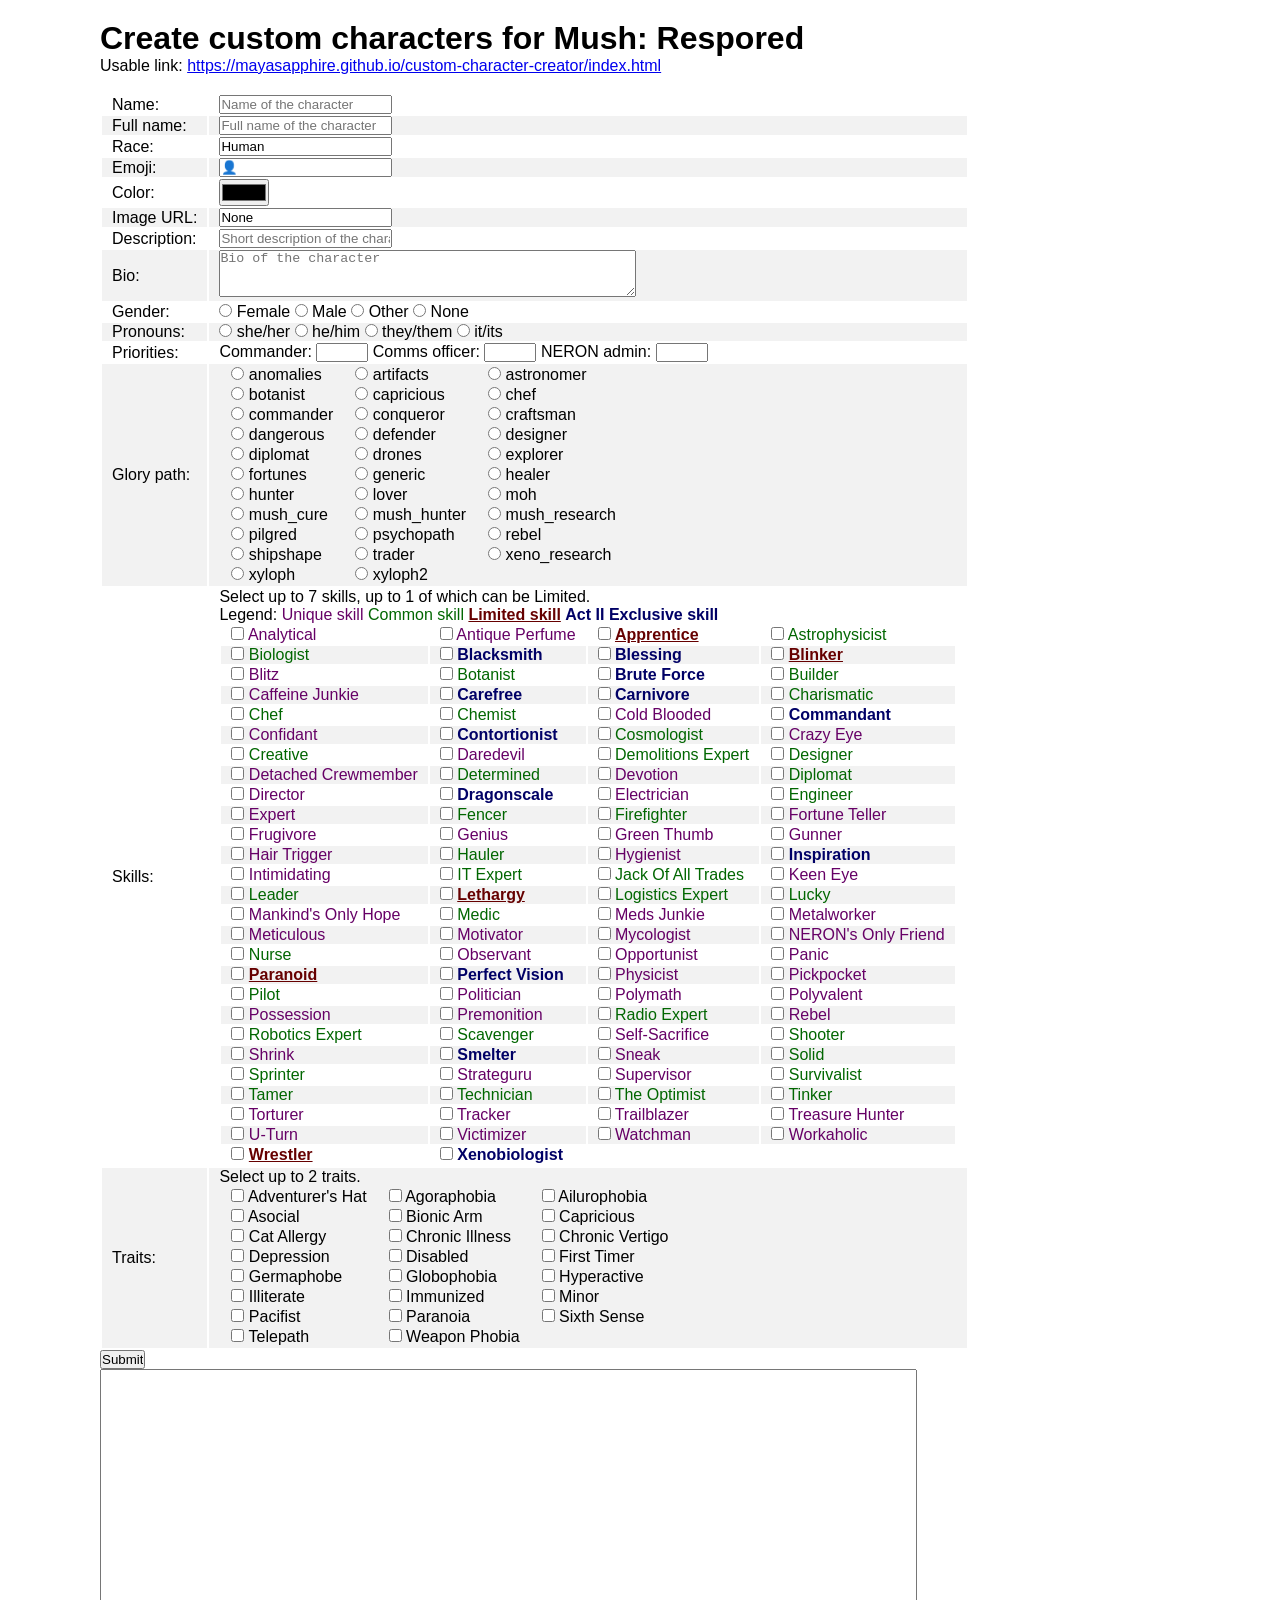
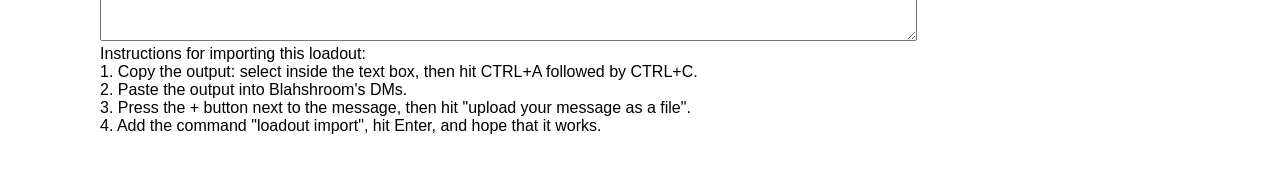
==== index.html @ 09aca1a5 "Refactor HTML labels for accessibility and update skill handling in JavaScript" ====
<!doctype html>
<html lang="en">
<head>
    <meta charset="utf-8">
    <title>
        Custom Character Creator
    </title>
    <link rel="stylesheet" href="styles.css">
    
</head>
<body>
    <h1>
        Create custom characters for Mush: Respored
    </h1>
    <p>
        Usable link: <a href=https://mayasapphire.github.io/custom-character-creator/index.html>https://mayasapphire.github.io/custom-character-creator/index.html</a> <br><br>
        
        <form id="theForm" action="#" onsubmit="event.preventDefault(); makeLoadout();">
            <table>
                <tr>
                    <td><label for="name">Name: </label></td>
                    <td><input type="text" name="name" id="name" placeholder="Name of the character" required></td>
                </tr>

                <tr>
                    <td><label for="name_full">Full name: </label></td>
                    <td><input type="text" name="name_full" id="name_full" placeholder="Full name of the character" required></td>
                </tr>
                
                <tr>
                    <td><label for="race">Race: </label></td>
                    <td><input type="text" name="race" id="race" placeholder="Race of the character" required value="Human"></td>
                </tr>

                <tr>
                    <td><label for="emoji">Emoji: </label></td>
                    <td><input type="text" name="emoji" id="emoji" placeholder="Emoji for the character" required value="👤"></td>
                </tr>

                <tr>
                    <td><label for="color">Color: </label></td>
                    <td><input type="color" name="color" id="color"></td>
                </tr>

                <tr>
                    <td><label for="image_url">Image URL: </label></td>
                    <td><input type="text" name="image_url" id="image_url" placeholder="Link to the image" required value="None"></td>
                </tr>

                <tr>
                    <td><label for="desc">Description: </label></td>
                    <td><input type="text" name="desc" id="desc" placeholder="Short description of the character"></td>
                </tr>

                <tr>
                    <td><label for="bio">Bio: </label></td>
                    <td><textarea name="bio" id="bio" placeholder="Bio of the character" rows="3" cols = "50"></textarea></td>
                </tr>

                <tr>
                    <td><label>Gender: </label></td>
                    <td>
                        <input type="radio" name="gender" id="gender_female" value="female">
                        <label for="gender_female">Female </label>
                        <input type="radio" name="gender" id="gender_male" value="male">
                        <label for="gender_male">Male </label>
                        <input type="radio" name="gender" id="gender_other" value="other">
                        <label for="gender_other">Other </label>
                        <input type="radio" name="gender" id="gender_none" value="none">
                        <label for="gender_none">None </label>
                    </td>
                </tr>
                
                <tr>
                    <td><label>Pronouns: </label></td>
                    <td>
                        <input type="radio" name="pronouns" id="pronouns_she/her" value="she/her">
                        <label for="pronouns_she/her">she/her</label>
                        <input type="radio" name="pronouns" id="pronouns_he/him" value="he/him">
                        <label for="pronouns_he/him">he/him</label>
                        <input type="radio" name="pronouns" id="pronouns_they/them" value="they/them">
                        <label for="pronouns_they/them">they/them</label>
                        <input type="radio" name="pronouns" id="pronouns_it/it/its/itself" value="it/it/its/itself">
                        <label for="pronouns_it/it/its/itself">it/its</label>
                    </td>
                </tr>

                <tr>
                    <td>Priorities: </td>
                        
                    <td>
                        <label for="commander_priority">Commander: </label>
                        <input type="number" name="commander_priority" id="commander_priority" min="1" max="100" required>
                        <label for="comms_priority">Comms officer: </label>
                        <input type="number" name="comms_priority" id="comms_priority" min="1" max="100" required>
                        <label for="neron_priority">NERON admin: </label>
                        <input type="number" name="neron_priority" id="neron_priority" min="1" max="100" required>
                    </td>
                </tr>

                <tr>
                    <td><label>Glory path: </label></td>
                    <td>
                        <table>
                            <tr>
                                <td><input type="radio" name="glory_path" id="glory_path_anomalies" value="anomalies">
                                    <label for="glory_path_anomalies">
                                            <span
                                            title="gold: Nano-Ladybugs
difficulty: 2
plush: astro
flavor: Space is full of wonders and secrets hiding among the stars, just waiting to be found. You want to see it all.
desc: - 2 Glory for every spatial anomaly you discover.
- 4 Glory for every anomaly the Daedalus visits.">
                                            anomalies</span>
                                    </label>
                                    <br>
                                </td>
                                <td>
                                    <input type="radio" name="glory_path" id="glory_path_artifacts" value="artifacts">
                                    <label for="glory_path_artifacts">
                                    <span title="gold: SNC Kitchen
difficulty: 4
plush: shoot
flavor: As an intergalactic explorer, your dream is to amass a vast hoard of alien artifacts... and keep them to yourself, obviously!
desc: - 2 Glory for each alien artifact found by the crew.">artifacts</span>
                                    </label>
                                    <br>
                                </td>
                                <td>
                                    <input type="radio" name="glory_path" id="glory_path_astronomer" value="astronomer">
                                    <label for="glory_path_astronomer">
                                    <span title="gold: Thalasso
difficulty: 3
plush: astro
flavor: You have devoted your life to discovering and exploring new worlds, and now you must do so to ensure the survival of humanity!
desc: - 2 Glory for every planet you discover.
- 1 Glory for entering orbit of a new planet.">astronomer</span>
                                    </label>
                                    <br>
                                </td>
                            </tr>
                            <tr>
                                <td>
                                    <input type="radio" name="glory_path" id="glory_path_botanist" value="botanist">
                                        <label for="glory_path_botanist">
                                    <span title="gold: Nano-Ladybugs
difficulty: 2
plush: plant
flavor: They might be concerned with the fauna, but your dream is to grow your own exotic garden full of alien fruit!
desc: - 3 Glory for each Alien Fruit you plant.">botanist</span>
                                    </label>
                                    <br>
                                </td>

                                <td><input type="radio" name="glory_path" id="glory_path_capricious" value="capricious">
                                    <label for="glory_path_capricious">
                                    <span title="gold: Hyperthermal Rounds
difficulty: 3
plush: tech
flavor: You just want to have fun, and you want to do it your way. When you get a capricious urge, you need to act on it!
desc: - 3 Glory for every successfully completed Capricious objective.">capricious</span>
                                    </label>
                                    <br>
                                </td>

                                <td><input type="radio" name="glory_path" id="glory_path_chef" value="chef">
                                    <label for="glory_path_chef">
                                    <span title="gold: SNC Kitchen
difficulty: 3
plush: chef
flavor: You want to put the 'art' back in 'culinary arts'! Too bad availability of quality ingredients is limited here.
desc: - 2 Glory for each premium food you successfully cook. ">chef</span>
                                    </label>
                                    <br>
                                </td>

                            </tr>
                            <tr>
                                <td>
                                    <input type="radio" name="glory_path" id="glory_path_commander" value="commander">
                                    <label for="glory_path_commander">
                                    <span title="gold: ACTOPI Protocol
difficulty: 4
plush: social
flavor: As first in line for the crew's leadership, you must direct the ship and its occupants towards a brighter future!
desc: - 3 Glory for every planet the Daedalus reaches.
- 8 Glory for leading the crew to Eden. ">commander</span>
                                    </label>
                                    <br>
                                </td>


                                <td><input type="radio" name="glory_path" id="glory_path_conqueror" value="conqueror">
                                    <label for="glory_path_conqueror">
                                    <span title="gold: Targeting Assist
difficulty: 3
plush: force
flavor: You've been given a golden opportunity to explore the stars and conquer many worlds. You will leave your mark on this universe.
desc: - 4 Glory for every planet fully explored. ">conqueror</span>
                                    </label>
                                    <br>
                                </td>


                                <td><input type="radio" name="glory_path" id="glory_path_craftsman" value="craftsman">
                                    <label for="glory_path_craftsman">
                                    <span title="gold: Hyperthermal Rounds
difficulty: 3
plush: craft
flavor: Surrounded by all this advanced technology, you must prove that there's nothing you can't understand the inner workings of. You'll be the one to build it all.
desc: - 2 Glory for every blueprint you build or item you craft. ">craftsman</span>
                                    </label>
                                    <br>
                                </td>

                            </tr>
                            <tr>
                                <td><input type="radio" name="glory_path" id="glory_path_dangerous" value="dangerous">
                                    <label for="glory_path_dangerous">
                                    <span title="gold: Dynarcade
difficulty: 3
plush: chef
flavor: You are a force to be reckoned with! You just need to prove your skills in hand-to-hand combat. And surely the crew will respect you with a title or two.
desc: - 2 Glory for each Fight event you encounter on an expedition.
- 4 Glory the first time you earn each Title. ">dangerous</span>
                                    </label>
                                    <br>
                                </td>


                                <td><input type="radio" name="glory_path" id="glory_path_defender" value="defender">
                                    <label for="glory_path_defender">
                                    <span title="gold: Dynarcade
difficulty: 2
plush: shoot
flavor: Your mission is to protect the crew from invaders. If any hostile life-forms come aboard, you're the first one on call to dispatch them.
desc: - 3 Glory for every hostile alien killed. ">defender</span>
                                    </label>
                                    <br>
                                </td>

                                <td><input type="radio" name="glory_path" id="glory_path_designer" value="designer">
                                    <label for="glory_path_designer">
                                    <span title="gold: Data Recovery
difficulty: 2
plush: neron
flavor: You are intimately familiar with the design of this ship, and nothing would be more fulfilling than to see it reach its maximum potential.
desc: - 2 Glory for every NERON project installed. ">designer</span>
                                    </label>
                                    <br>
                                </td>

                            </tr>
                            <tr>
                                <td><input type="radio" name="glory_path" id="glory_path_diplomat" value="diplomat">
                                    <label for="glory_path_diplomat">
                                    <span title="gold: Jukebox
difficulty: 5
plush: social
flavor: Your goal is to reach out to and study new forms of alien life, even if said life is trying to kill you...
desc: - 2 Glory for every encounter with alien life-forms. ">diplomat</span>
                                    </label>
                                    <br>
                                </td>

                                <td><input type="radio" name="glory_path" id="glory_path_drones" value="drones">
                                    <label for="glory_path_drones">
                                    <span title="gold: Sentry Turrets
difficulty: 4
plush: tech
flavor: Your drones are the cutting edge of technology, but science is always striving to be even better. Your goal is to help your drones reach their peak!
desc: - 4 Glory each time you upgrade a Drone. ">drones</span>
                                    </label>
                                    <br>
                                </td>

                                <td><input type="radio" name="glory_path" id="glory_path_explorer" value="explorer">
                                    <label for="glory_path_explorer">
                                    <span title="gold: Targeting Assist
difficulty: 4
plush: astro
flavor: You are the most eager to lead expeditions to new worlds, and reap the bounties (and glory) they provide.
desc: - 3 Glory for each expedition you embark upon. ">explorer</span>
                                    </label>
                                    <br>
                                </td>


                            </tr>
                            <tr>
                                <td><input type="radio" name="glory_path" id="glory_path_fortunes" value="fortunes">
                                    <label for="glory_path_fortunes">
                                    <span title="gold: Nano-Ladybugs
difficulty: 3
plush: astro
flavor: Not many people believe you can speak with the dead and draw wisdom from the stars. You will prove it by telling their fortunes and showing them the truth!
desc: - 2 Glory each time you tell someone's fortune. Earn 3 instead if you successfully predict a positive or negative outcome. ">fortunes</span>
                                    </label>
                                    <br>
                                </td>

                                <td><input type="radio" name="glory_path" id="glory_path_generic" value="generic">
                                    <label for="glory_path_generic">
                                    <span title="gold: SNC Kitchen
difficulty: 1
plush: it
flavor: You're just happy to be here! Stay alive and don't do anything stupid!
desc: - No extra glory earned from objectives. ">generic</span>
                                    </label>
                                    <br>
                                </td>

                                <td><input type="radio" name="glory_path" id="glory_path_healer" value="healer">
                                    <label for="glory_path_healer">
                                    <span title="gold: Thalasso
difficulty: 2
plush: heal
flavor: Your life's goal is to spread kindness and goodwill to all good-hearted life-forms. You will restore their bodies, minds, and spirits.
desc: - 2 Glory for every illness or injury you cure. ">healer</span>
                                    </label>
                                    <br>
                                </td>

                            </tr>
                            <tr>
                                <td><input type="radio" name="glory_path" id="glory_path_hunter" value="hunter">
                                    <label for="glory_path_hunter">
                                    <span title="gold: Targeting Assist
difficulty: 5
plush: shoot
flavor: Nothing gets the juices flowing better than sitting in the cockpit of a patroller and gunning down hostiles with your mad skills.
desc: - 1 Glory for every 2 Hunters you kill. ">hunter</span>
                                    </label>
                                    <br>
                                </td>

                                <td><input type="radio" name="glory_path" id="glory_path_lover" value="lover">
                                    <label for="glory_path_lover">
                                    <span title="gold: Thalasso
difficulty: 1
plush: force
flavor: Science, exploration, bah, none of that matters if you can't hook up with some hotties along the way. You'll win them over with your good looks and your charm or die trying!
desc: - 2 Glory each time someone you have flirted with flirts back.
- 2 Glory each time you Do The Thing. ">lover</span>
                                    </label>
                                    <br>
                                </td>

                                <td><input type="radio" name="glory_path" id="glory_path_moh" value="moh">
                                    <label for="glory_path_moh">
                                    <span title="gold: Hypersleep Pod
difficulty: 3
plush: heal
flavor: You are the last hope for humanity! Your goal is to stay alive and help complete research that requires your presence.
desc: - 1 Glory for every day you have survived.
4 Glory for each research project that requires your presence. ">moh</span>
                                    </label>
                                    <br>
                                </td>


                            </tr>
                            <tr>
                                <td><input type="radio" name="glory_path" id="glory_path_mush_cure" value="mush_cure">
                                    <label for="glory_path_mush_cure">
                                    <span title="gold: Underfloor Heating
difficulty: 3
plush: research
flavor: Your life's work has been to find the cure to the Mush parasite. It can be reversed, they don't have to die!
desc: - 5 Glory for completing Retro-Fungal Serum.
- 5 Glory if a Mush agent is successfully cured. ">mush_cure</span>
                                    </label>
                                    <br>
                                </td>

                                <td><input type="radio" name="glory_path" id="glory_path_mush_hunter" value="mush_hunter">
                                    <label for="glory_path_mush_hunter">
                                    <span title="gold: Industrial Roaster
difficulty: 1
plush: force
flavor: Those dirty mushrooms, on YOUR precious ship?! Inconceivable! You must eliminate them as quickly as possible!
desc: - 3 Glory for every Mush agent killed. ">mush_hunter</span>
                                    </label>
                                    <br>
                                </td>

                                <td><input type="radio" name="glory_path" id="glory_path_mush_research" value="mush_research">
                                    <label for="glory_path_mush_research">
                                    <span title="gold: Noise Reducer
difficulty: 4
plush: research
flavor: As one of the most brilliant minds aboard this ship, you must spearhead the research against the Mush and prevent them from taking over.
desc: - 3 Glory for every anti-Mush research completed. ">mush_research</span>
                                    </label>
                                    <br>
                                </td>

                            </tr>
                            <tr>
                                <td><input type="radio" name="glory_path" id="glory_path_pilgred" value="pilgred">
                                    <label for="glory_path_pilgred">
                                    <span title="gold: Scrap Heap
difficulty: 3
plush: pilgred
flavor: The PILGRED reactor is your baby, and you are the most qualified to repair it. All of this will be for nothing if you can't get out of deep space!
desc: - 2 Glory for each 20% progress made on PILGRED repairs. ">pilgred</span>
                                    </label>
                                    <br>
                                </td>

                                <td><input type="radio" name="glory_path" id="glory_path_psychopath" value="psychopath">
                                    <label for="glory_path_psychopath">
                                    <span title="gold: Factory Stripes
difficulty: 2
plush: shoot
flavor: You're a bit too eager to murder things, and that is your objective. Just try not to kill something others will miss.
desc: - 2 Glory for every living thing you kill. ">psychopath</span>
                                    </label>
                                    <br>
                                </td>


                                <td><input type="radio" name="glory_path" id="glory_path_rebel" value="rebel">
                                    <label for="glory_path_rebel">
                                    <span title="gold: Secret Compartments
difficulty: 2
plush: it
flavor: You are not alone in your fight against the Mush! Your top priority is to contact the rebel bases and enlist the aid of their knowledge and resources.
desc: - 2 Glory for each Rebel transmission decoded. ">rebel</span>
                                    </label>
                                    <br>
                                </td>

                            </tr>
                            <tr>
                                <td><input type="radio" name="glory_path" id="glory_path_shipshape" value="shipshape">
                                    <label for="glory_path_shipshape">
                                    <span title="gold: Holographic Blueprints
difficulty: 4
plush: tech
flavor: You built this ship, and it's up to you to prove that your work is not a pile of space junk. What they don't know won't hurt them...
desc: - 2 Glory for every 20 Hull Points repaired.
- 1 Glory every cycle the ship spends above 90 hull (from day 2 onwards). ">shipshape</span>
                                    </label>
                                    <br>
                                </td>

                                <td><input type="radio" name="glory_path" id="glory_path_trader" value="trader">
                                    <label for="glory_path_trader">
                                    <span title="gold: Noise Reducer
difficulty: 3
plush: social
flavor: You're a person of many talents, but nothing speaks to you more than the universal language of business. Your goal is to conduct trades with aliens!
desc: - 4 Glory for each successful trade made with alien ships. ">trader</span>
                                    </label>
                                    <br>
                                </td>

                                <td><input type="radio" name="glory_path" id="glory_path_xeno_research" value="xeno_research">
                                    <label for="glory_path_xeno_research">
                                    <span title="gold: ACTOPI Protocol
difficulty: 2
plush: research
flavor: There is no shortage of things to learn about alien races. Your objective is to study them and find every useful application of their biology.
desc: - 2 Glory for every completed Xenobiologist research. ">xeno_research</span>
                                    </label>
                                    <br>
                                </td>

                            </tr>
                            <tr>
                                <td><input type="radio" name="glory_path" id="glory_path_xyloph" value="xyloph">
                                    <label for="glory_path_xyloph">
                                    <span title="gold: SNC Kitchen
difficulty: 2
plush: social
flavor: You are the head of communications aboard this ship, but your primary goal is to contact Xyloph and reunite with Kivanc Terzi.
desc: - 8 Glory for contacting Kivanc Terzi through Xyloph. ">xyloph</span>
                                    </label>
                                    <br>
                                </td>

                                <td><input type="radio" name="glory_path" id="glory_path_xyloph2" value="xyloph2">
                                    <label for="glory_path_xyloph2">
                                    <span title="gold: Enhanced Security
difficulty: 2
plush: social
flavor: You are the head of communications aboard this ship, but your primary goal is to contact Xyloph and reunite with Paola Rinaldo.
desc: - 8 Glory for contacting Paola Rinaldo through Xyloph. ">xyloph2</span>
                                    </label>
                                    <br>
                                </td>

                                <td></td>
                                
                            </tr>
                        </table>
                    </td>   
                </tr>
                <tr>
                    <td><label>Skills: </label></td>
                    <td>Select up to 7 skills, up to 1 of which can be Limited. <br>
                        Legend: <span class="unique-skill">Unique skill</span> 
                        <span class="common-skill">Common skill</span> 
                        <span class="limited-skill">Limited skill</span>
                        <span class="exclusive-skill">Act II Exclusive skill</span>
                        <table>
                            <tr>
                                <td><input type="checkbox" name="skills" id="skills_analytical" value="Analytical">
                                    <label for="skills_analytical" class="unique-skill">Analytical</label></td>
                                    
                                <td><input type="checkbox" name="skills" id="skills_antique_perfume" value="Antique Perfume">
                                    <label for="skills_antique_perfume" class="unique-skill">Antique Perfume</label></td>
                                    
                                <td><input type="checkbox" name="skills" id="skills_apprentice" value="Apprentice">
                                    <label for="skills_apprentice" class="limited-skill">Apprentice</label></td>
                                    
                                <td><input type="checkbox" name="skills" id="skills_astrophysicist" value="Astrophysicist">
                                    <label for="skills_astrophysicist" class="common-skill">Astrophysicist</label></td>
                                </tr>
                                <tr>
                                <td><input type="checkbox" name="skills" id="skills_biologist" value="Biologist">
                                    <label for="skills_biologist" class="common-skill">Biologist</label></td>
                                    
                                <td><input type="checkbox" name="skills" id="skills_blacksmith" value="Blacksmith">
                                    <label for="skills_blacksmith" class="exclusive-skill">Blacksmith</label></td>
                                    
                                <td><input type="checkbox" name="skills" id="skills_blessing" value="Blessing">
                                    <label for="skills_blessing" class="exclusive-skill">Blessing</label></td>
                                    
                                <td><input type="checkbox" name="skills" id="skills_blinker" value="Blinker">
                                    <label for="skills_blinker" class="limited-skill">Blinker</label></td>
                                </tr>
                                <tr>
                                <td><input type="checkbox" name="skills" id="skills_blitz" value="Blitz">
                                    <label for="skills_blitz" class="unique-skill">Blitz</label></td>
                                    
                                <td><input type="checkbox" name="skills" id="skills_botanist" value="Botanist">
                                    <label for="skills_botanist" class="common-skill">Botanist</label></td>
                                    
                                <td><input type="checkbox" name="skills" id="skills_brute_force" value="Brute Force">
                                    <label for="skills_brute_force" class="exclusive-skill">Brute Force</label></td>
                                    
                                <td><input type="checkbox" name="skills" id="skills_builder" value="Builder">
                                    <label for="skills_builder" class="common-skill">Builder</label></td>
                                </tr>
                                <tr>
                                <td><input type="checkbox" name="skills" id="skills_caffeine_junkie" value="Caffeine Junkie">
                                    <label for="skills_caffeine_junkie" class="unique-skill">Caffeine Junkie</label></td>
                                    
                                <td><input type="checkbox" name="skills" id="skills_carefree" value="Carefree">
                                    <label for="skills_carefree" class="exclusive-skill">Carefree</label></td>
                                    
                                <td><input type="checkbox" name="skills" id="skills_carnivore" value="Carnivore">
                                    <label for="skills_carnivore" class="exclusive-skill">Carnivore</label></td>
                                    
                                <td><input type="checkbox" name="skills" id="skills_charismatic" value="Charismatic">
                                    <label for="skills_charismatic" class="common-skill">Charismatic</label></td>
                                </tr>
                                <tr>
                                <td><input type="checkbox" name="skills" id="skills_chef" value="Chef">
                                    <label for="skills_chef" class="common-skill">Chef</label></td>
                                    
                                <td><input type="checkbox" name="skills" id="skills_chemist" value="Chemist">
                                    <label for="skills_chemist" class="common-skill">Chemist</label></td>
                                    
                                <td><input type="checkbox" name="skills" id="skills_cold_blooded" value="Cold Blooded">
                                    <label for="skills_cold_blooded" class="unique-skill">Cold Blooded</label></td>
                                    
                                <td><input type="checkbox" name="skills" id="skills_commandant" value="Commandant">
                                    <label for="skills_commandant" class="exclusive-skill">Commandant</label></td>
                                </tr>
                                <tr>
                                <td><input type="checkbox" name="skills" id="skills_confidant" value="Confidant">
                                    <label for="skills_confidant" class="unique-skill">Confidant</label></td>
                                    
                                <td><input type="checkbox" name="skills" id="skills_contortionist" value="Contortionist">
                                    <label for="skills_contortionist" class="exclusive-skill">Contortionist</label></td>
                                    
                                <td><input type="checkbox" name="skills" id="skills_cosmologist" value="Cosmologist">
                                    <label for="skills_cosmologist" class="common-skill">Cosmologist</label></td>
                                    
                                <td><input type="checkbox" name="skills" id="skills_crazy_eye" value="Crazy Eye">
                                    <label for="skills_crazy_eye" class="unique-skill">Crazy Eye</label></td>
                                </tr>
                                <tr>
                                <td><input type="checkbox" name="skills" id="skills_creative" value="Creative">
                                    <label for="skills_creative" class="common-skill">Creative</label></td>
                                    
                                <td><input type="checkbox" name="skills" id="skills_daredevil" value="Daredevil">
                                    <label for="skills_daredevil" class="unique-skill">Daredevil</label></td>
                                    
                                <td><input type="checkbox" name="skills" id="skills_demolitions_expert" value="Demolitions Expert">
                                    <label for="skills_demolitions_expert" class="common-skill">Demolitions Expert</label></td>
                                    
                                <td><input type="checkbox" name="skills" id="skills_designer" value="Designer">
                                    <label for="skills_designer" class="common-skill">Designer</label></td>
                                </tr>
                                <tr>
                                <td><input type="checkbox" name="skills" id="skills_detached_crewmember" value="Detached Crewmember">
                                    <label for="skills_detached_crewmember" class="unique-skill">Detached Crewmember</label></td>
                                    
                                <td><input type="checkbox" name="skills" id="skills_determined" value="Determined">
                                    <label for="skills_determined" class="common-skill">Determined</label></td>
                                    
                                <td><input type="checkbox" name="skills" id="skills_devotion" value="Devotion">
                                    <label for="skills_devotion" class="unique-skill">Devotion</label></td>
                                    
                                <td><input type="checkbox" name="skills" id="skills_diplomat" value="Diplomat">
                                    <label for="skills_diplomat" class="common-skill">Diplomat</label></td>
                                </tr>
                                <tr>
                                <td><input type="checkbox" name="skills" id="skills_director" value="Director">
                                    <label for="skills_director" class="unique-skill">Director</label></td>
                                    
                                <td><input type="checkbox" name="skills" id="skills_dragonscale" value="Dragonscale">
                                    <label for="skills_dragonscale" class="exclusive-skill">Dragonscale</label></td>
                                    
                                <td><input type="checkbox" name="skills" id="skills_electrician" value="Electrician">
                                    <label for="skills_electrician" class="unique-skill">Electrician</label></td>
                                    
                                <td><input type="checkbox" name="skills" id="skills_engineer" value="Engineer">
                                    <label for="skills_engineer" class="common-skill">Engineer</label></td>
                                </tr>
                                <tr>
                                <td><input type="checkbox" name="skills" id="skills_expert" value="Expert">
                                    <label for="skills_expert" class="unique-skill">Expert</label></td>
                                    
                                <td><input type="checkbox" name="skills" id="skills_fencer" value="Fencer">
                                    <label for="skills_fencer" class="common-skill">Fencer</label></td>
                                    
                                <td><input type="checkbox" name="skills" id="skills_firefighter" value="Firefighter">
                                    <label for="skills_firefighter" class="common-skill">Firefighter</label></td>
                                    
                                <td><input type="checkbox" name="skills" id="skills_fortune_teller" value="Fortune Teller">
                                    <label for="skills_fortune_teller" class="unique-skill">Fortune Teller</label></td>
                                </tr>
                                <tr>
                                <td><input type="checkbox" name="skills" id="skills_frugivore" value="Frugivore">
                                    <label for="skills_frugivore" class="unique-skill">Frugivore</label></td>
                                    
                                <td><input type="checkbox" name="skills" id="skills_genius" value="Genius">
                                    <label for="skills_genius" class="unique-skill">Genius</label></td>
                                    
                                <td><input type="checkbox" name="skills" id="skills_green_thumb" value="Green Thumb">
                                    <label for="skills_green_thumb" class="unique-skill">Green Thumb</label></td>
                                    
                                <td><input type="checkbox" name="skills" id="skills_gunner" value="Gunner">
                                    <label for="skills_gunner" class="unique-skill">Gunner</label></td>
                                </tr>
                                <tr>
                                <td><input type="checkbox" name="skills" id="skills_hair_trigger" value="Hair Trigger">
                                    <label for="skills_hair_trigger" class="unique-skill">Hair Trigger</label></td>
                                    
                                <td><input type="checkbox" name="skills" id="skills_hauler" value="Hauler">
                                    <label for="skills_hauler" class="common-skill">Hauler</label></td>
                                    
                                <td><input type="checkbox" name="skills" id="skills_hygienist" value="Hygienist">
                                    <label for="skills_hygienist" class="unique-skill">Hygienist</label></td>
                                    
                                <td><input type="checkbox" name="skills" id="skills_inspiration" value="Inspiration">
                                    <label for="skills_inspiration" class="exclusive-skill">Inspiration</label></td>
                                </tr>
                                <tr>
                                <td><input type="checkbox" name="skills" id="skills_intimidating" value="Intimidating">
                                    <label for="skills_intimidating" class="unique-skill">Intimidating</label></td>
                                    
                                <td><input type="checkbox" name="skills" id="skills_it_expert" value="IT Expert">
                                    <label for="skills_it_expert" class="common-skill">IT Expert</label></td>
                                    
                                <td><input type="checkbox" name="skills" id="skills_jack_of_all_trades" value="Jack Of All Trades">
                                    <label for="skills_jack_of_all_trades" class="common-skill">Jack Of All Trades</label></td>
                                    
                                <td><input type="checkbox" name="skills" id="skills_keen_eye" value="Keen Eye">
                                    <label for="skills_keen_eye" class="unique-skill">Keen Eye</label></td>
                                </tr>
                                <tr>
                                <td><input type="checkbox" name="skills" id="skills_leader" value="Leader">
                                    <label for="skills_leader" class="common-skill">Leader</label></td>
                                    
                                <td><input type="checkbox" name="skills" id="skills_lethargy" value="Lethargy">
                                    <label for="skills_lethargy" class="limited-skill">Lethargy</label></td>
                                    
                                <td><input type="checkbox" name="skills" id="skills_logistics_expert" value="Logistics Expert">
                                    <label for="skills_logistics_expert" class="common-skill">Logistics Expert</label></td>
                                    
                                <td><input type="checkbox" name="skills" id="skills_lucky" value="Lucky">
                                    <label for="skills_lucky" class="common-skill">Lucky</label></td>
                                </tr>
                                <tr>
                                <td><input type="checkbox" name="skills" id="skills_mankind's_only_hope" value="Mankind's Only Hope">
                                    <label for="skills_mankind's_only_hope" class="unique-skill">Mankind's Only Hope</label></td>
                                    
                                <td><input type="checkbox" name="skills" id="skills_medic" value="Medic">
                                    <label for="skills_medic" class="common-skill">Medic</label></td>
                                    
                                <td><input type="checkbox" name="skills" id="skills_meds_junkie" value="Meds Junkie">
                                    <label for="skills_meds_junkie" class="unique-skill">Meds Junkie</label></td>
                                    
                                <td><input type="checkbox" name="skills" id="skills_metalworker" value="Metalworker">
                                    <label for="skills_metalworker" class="unique-skill">Metalworker</label></td>
                                </tr>
                                <tr>
                                <td><input type="checkbox" name="skills" id="skills_meticulous" value="Meticulous">
                                    <label for="skills_meticulous" class="unique-skill">Meticulous</label></td>
                                    
                                <td><input type="checkbox" name="skills" id="skills_motivator" value="Motivator">
                                    <label for="skills_motivator" class="unique-skill">Motivator</label></td>
                                    
                                <td><input type="checkbox" name="skills" id="skills_mycologist" value="Mycologist">
                                    <label for="skills_mycologist" class="unique-skill">Mycologist</label></td>
                                    
                                <td><input type="checkbox" name="skills" id="skills_neron's_only_friend" value="NERON's Only Friend">
                                    <label for="skills_neron's_only_friend" class="unique-skill">NERON's Only Friend</label></td>
                                </tr>
                                <tr>
                                <td><input type="checkbox" name="skills" id="skills_nurse" value="Nurse">
                                    <label for="skills_nurse" class="common-skill">Nurse</label></td>
                                    
                                <td><input type="checkbox" name="skills" id="skills_observant" value="Observant">
                                    <label for="skills_observant" class="unique-skill">Observant</label></td>
                                    
                                <td><input type="checkbox" name="skills" id="skills_opportunist" value="Opportunist">
                                    <label for="skills_opportunist" class="unique-skill">Opportunist</label></td>
                                    
                                <td><input type="checkbox" name="skills" id="skills_panic" value="Panic">
                                    <label for="skills_panic" class="unique-skill">Panic</label></td>
                                </tr>
                                <tr>
                                <td><input type="checkbox" name="skills" id="skills_paranoid" value="Paranoid">
                                    <label for="skills_paranoid" class="limited-skill">Paranoid</label></td>
                                    
                                <td><input type="checkbox" name="skills" id="skills_perfect_vision" value="Perfect Vision">
                                    <label for="skills_perfect_vision" class="exclusive-skill">Perfect Vision</label></td>
                                    
                                <td><input type="checkbox" name="skills" id="skills_physicist" value="Physicist">
                                    <label for="skills_physicist" class="unique-skill">Physicist</label></td>
                                    
                                <td><input type="checkbox" name="skills" id="skills_pickpocket" value="Pickpocket">
                                    <label for="skills_pickpocket" class="unique-skill">Pickpocket</label></td>
                                </tr>
                                <tr>
                                <td><input type="checkbox" name="skills" id="skills_pilot" value="Pilot">
                                    <label for="skills_pilot" class="common-skill">Pilot</label></td>
                                    
                                <td><input type="checkbox" name="skills" id="skills_politician" value="Politician">
                                    <label for="skills_politician" class="unique-skill">Politician</label></td>
                                    
                                <td><input type="checkbox" name="skills" id="skills_polymath" value="Polymath">
                                    <label for="skills_polymath" class="unique-skill">Polymath</label></td>
                                    
                                <td><input type="checkbox" name="skills" id="skills_polyvalent" value="Polyvalent">
                                    <label for="skills_polyvalent" class="unique-skill">Polyvalent</label></td>
                                </tr>
                                <tr>
                                <td><input type="checkbox" name="skills" id="skills_possession" value="Possession">
                                    <label for="skills_possession" class="unique-skill">Possession</label></td>
                                    
                                <td><input type="checkbox" name="skills" id="skills_premonition" value="Premonition">
                                    <label for="skills_premonition" class="unique-skill">Premonition</label></td>
                                    
                                <td><input type="checkbox" name="skills" id="skills_radio_expert" value="Radio Expert">
                                    <label for="skills_radio_expert" class="common-skill">Radio Expert</label></td>
                                    
                                <td><input type="checkbox" name="skills" id="skills_rebel" value="Rebel">
                                    <label for="skills_rebel" class="unique-skill">Rebel</label></td>
                                </tr>
                                <tr>
                                <td><input type="checkbox" name="skills" id="skills_robotics_expert" value="Robotics Expert">
                                    <label for="skills_robotics_expert" class="common-skill">Robotics Expert</label></td>
                                    
                                <td><input type="checkbox" name="skills" id="skills_scavenger" value="Scavenger">
                                    <label for="skills_scavenger" class="common-skill">Scavenger</label></td>
                                    
                                <td><input type="checkbox" name="skills" id="skills_self_sacrifice" value="Self-Sacrifice">
                                    <label for="skills_self_sacrifice" class="unique-skill">Self-Sacrifice</label></td>
                                    
                                <td><input type="checkbox" name="skills" id="skills_shooter" value="Shooter">
                                    <label for="skills_shooter" class="common-skill">Shooter</label></td>
                                </tr>
                                <tr>
                                <td><input type="checkbox" name="skills" id="skills_shrink" value="Shrink">
                                    <label for="skills_shrink" class="unique-skill">Shrink</label></td>
                                    
                                <td><input type="checkbox" name="skills" id="skills_smelter" value="Smelter">
                                    <label for="skills_smelter" class="exclusive-skill">Smelter</label></td>
                                    
                                <td><input type="checkbox" name="skills" id="skills_sneak" value="Sneak">
                                    <label for="skills_sneak" class="unique-skill">Sneak</label></td>
                                    
                                <td><input type="checkbox" name="skills" id="skills_solid" value="Solid">
                                    <label for="skills_solid" class="common-skill">Solid</label></td>
                                </tr>
                                <tr>
                                <td><input type="checkbox" name="skills" id="skills_sprinter" value="Sprinter">
                                    <label for="skills_sprinter" class="common-skill">Sprinter</label></td>
                                    
                                <td><input type="checkbox" name="skills" id="skills_strateguru" value="Strateguru">
                                    <label for="skills_strateguru" class="unique-skill">Strateguru</label></td>
                                    
                                <td><input type="checkbox" name="skills" id="skills_supervisor" value="Supervisor">
                                    <label for="skills_supervisor" class="unique-skill">Supervisor</label></td>
                                    
                                <td><input type="checkbox" name="skills" id="skills_survivalist" value="Survivalist">
                                    <label for="skills_survivalist" class="common-skill">Survivalist</label></td>
                                </tr>
                                <tr>
                                <td><input type="checkbox" name="skills" id="skills_tamer" value="Tamer">
                                    <label for="skills_tamer" class="common-skill">Tamer</label></td>
                                    
                                <td><input type="checkbox" name="skills" id="skills_technician" value="Technician">
                                    <label for="skills_technician" class="common-skill">Technician</label></td>
                                    
                                <td><input type="checkbox" name="skills" id="skills_the_optimist" value="The Optimist
                                    ">
                                    <label for="skills_the_optimist" class="common-skill">The Optimist</label></td>
                                    
                                <td><input type="checkbox" name="skills" id="skills_tinker" value="Tinker">
                                    <label for="skills_tinker" class="common-skill">Tinker</label></td>
                                </tr>
                                <tr>
                                <td><input type="checkbox" name="skills" id="skills_torturer" value="Torturer">
                                    <label for="skills_torturer" class="unique-skill">Torturer</label></td>
                                    
                                <td><input type="checkbox" name="skills" id="skills_tracker" value="Tracker">
                                    <label for="skills_tracker" class="unique-skill">Tracker</label></td>
                                    
                                <td><input type="checkbox" name="skills" id="skills_trailblazer" value="Trailblazer">
                                    <label for="skills_trailblazer" class="unique-skill">Trailblazer</label></td>
                                    
                                <td><input type="checkbox" name="skills" id="skills_treasure_hunter" value="Treasure Hunter">
                                    <label for="skills_treasure_hunter" class="unique-skill">Treasure Hunter</label></td>
                                </tr>
                                <tr>
                                <td><input type="checkbox" name="skills" id="skills_u_turn" value="U-Turn">
                                    <label for="skills_u_turn" class="unique-skill">U-Turn</label></td>
                                    
                                <td><input type="checkbox" name="skills" id="skills_victimizer" value="Victimizer">
                                    <label for="skills_victimizer" class="unique-skill">Victimizer</label></td>
                                    
                                <td><input type="checkbox" name="skills" id="skills_watchman" value="Watchman">
                                    <label for="skills_watchman" class="unique-skill">Watchman</label></td>
                                    
                                <td><input type="checkbox" name="skills" id="skills_workaholic" value="Workaholic">
                                    <label for="skills_workaholic" class="unique-skill">Workaholic</label></td>
                                </tr>
                                <tr>
                                <td><input type="checkbox" name="skills" id="skills_wrestler" value="Wrestler">
                                    <label for="skills_wrestler" class="limited-skill">Wrestler</label></td>
                                    
                                <td><input type="checkbox" name="skills" id="skills_xenobiologist" value="Xenobiologist">
                                    <label for="skills_xenobiologist" class="exclusive-skill">Xenobiologist</label></td>
                                    
                                <td></td>

                                <td></td>
                            </tr>
                            
                    </table></td>
                </tr>
                <tr>
                    <td><label>Traits: </label></td>
                    <td>Select up to 2 traits.<table>
                        <tr>
                            <td><input type="checkbox" name="traits" id="traits_hat" value="hat">
                                <label for="traits_hat">Adventurer's Hat</label></td>
                            <td><input type="checkbox" name="traits" id="traits_agoraphobia" value="agoraphobia">
                                <label for="traits_agoraphobia">Agoraphobia</label></td>
                            <td><input type="checkbox" name="traits" id="traits_ailurophobia" value="Ailurophobia">
                                <label for="traits_ailurophobia">Ailurophobia</label></td>
                            
                        </tr>
                        <tr>
                            <td><input type="checkbox" name="traits" id="traits_asocial" value="asocial">
                                <label for="traits_asocial">Asocial</label></td>
                            <td><input type="checkbox" name="traits" id="traits_bionicarm" value="bionicarm">
                                <label for="traits_bionicarm">Bionic Arm</label></td>
                            <td><input type="checkbox" name="traits" id="traits_capricious" value="capricious">
                                <label for="traits_capricious">Capricious</label></td>
                        </tr>
                        <tr>
                            <td><input type="checkbox" name="traits" id="traits_catallergy" value="Cat Allergy">
                                <label for="traits_catallergy">Cat Allergy</label></td>
                            <td><input type="checkbox" name="traits" id="traits_chronicillness" value="nills">
                                <label for="traits_chronicillness">Chronic Illness</label></td>
                            <td><input type="checkbox" name="traits" id="traits_chronicvertigo" value="Chronic Vertigo">
                                <label for="traits_chronicvertigo">Chronic Vertigo</label></td>
                        </tr>
                        <tr>
                            <td><input type="checkbox" name="traits" id="traits_depression" value="Depression">
                                <label for="traits_depression">Depression</label></td>
                            <td><input type="checkbox" name="traits" id="traits_disabled" value="disabled">
                                <label for="traits_disabled">Disabled</label></td>
                            <td><input type="checkbox" name="traits" id="traits_firsttime" value="firsttime">
                                <label for="traits_firsttime">First Timer</label></td>
                        </tr>
                        <tr>
                            <td><input type="checkbox" name="traits" id="traits_germaphobe" value="germaphobe">
                                <label for="traits_germaphobe">Germaphobe</label></td>
                            <td><input type="checkbox" name="traits" id="traits_globophobia" value="globophobia">
                                <label for="traits_globophobia">Globophobia</label></td>
                            <td><input type="checkbox" name="traits" id="traits_hyper" value="hyper">
                                <label for="traits_hyper">Hyperactive</label></td>
                        </tr>
                        <tr>
                            <td><input type="checkbox" name="traits" id="traits_illiterate" value="illiterate">
                                <label for="traits_illiterate">Illiterate</label></td>
                            <td><input type="checkbox" name="traits" id="traits_immunized" value="immunized">
                                <label for="traits_immunized">Immunized</label></td>
                            <td><input type="checkbox" name="traits" id="traits_minor" value="minor">
                                <label for="traits_minor">Minor</label></td>
                        </tr>
                        <tr>
                            <td><input type="checkbox" name="traits" id="traits_pacifist" value="pacifist">
                                <label for="traits_pacifist">Pacifist</label></td>  
                            <td><input type="checkbox" name="traits" id="traits_paranoia" value="paranoia">
                                <label for="traits_paranoia">Paranoia</label></td>
                            <td><input type="checkbox" name="traits" id="traits_sixthsense" value="sixthsense">
                                <label for="traits_sixthsense">Sixth Sense</label></td>
                        </tr>
                        <tr>
                            <td><input type="checkbox" name="traits" id="traits_telepath" value="telepath">
                                <label for="traits_telepath">Telepath</label></td>
                            <td><input type="checkbox" name="traits" id="traits_weaponphobia" value="Weapon Phobia">
                                <label for="traits_weaponphobia">Weapon Phobia</label></td>
                            <td></td>
                        </tr>
                </table></td>
                </tr>
                
            
            </table>
            <input type="submit">
            <br>
            <textarea id="Output" rows="18" cols="100"></textarea>
            <br>
            Instructions for importing this loadout: <br>
            1.  Copy the output: select inside the text box, then hit CTRL+A followed by CTRL+C.<br>
            2.  Paste the output into Blahshroom's DMs.<br>
            3.  Press the + button next to the message, then hit "upload your message as a file". <br>
            4.  Add the command "loadout import", hit Enter, and hope that it works.<br>
        </form> 
    <script src="script.js" async> </script>
</body>
</html>
---- styles.css ----
* {
    margin: 0px;
    padding: 0px;
}
body {
    margin-left: 100px;
    margin-right:100px;

    margin-top: 20px;
    min-height:100vh;
    font-family:sans-serif;
    margin-bottom: 50px;
}
th, td {
    padding-left: 10px;
    padding-right: 10px;
    text-align: left;

}

.common-skill {
    color: #006600;
}

.unique-skill {
    color: #660066;
}

.limited-skill {
    color: #660000;
    text-decoration: underline;
    font-weight: bold;
}

.exclusive-skill {
    color: #000066;
    font-weight: bold;
}
tr:nth-child(even) {background-color: #f2f2f2;}
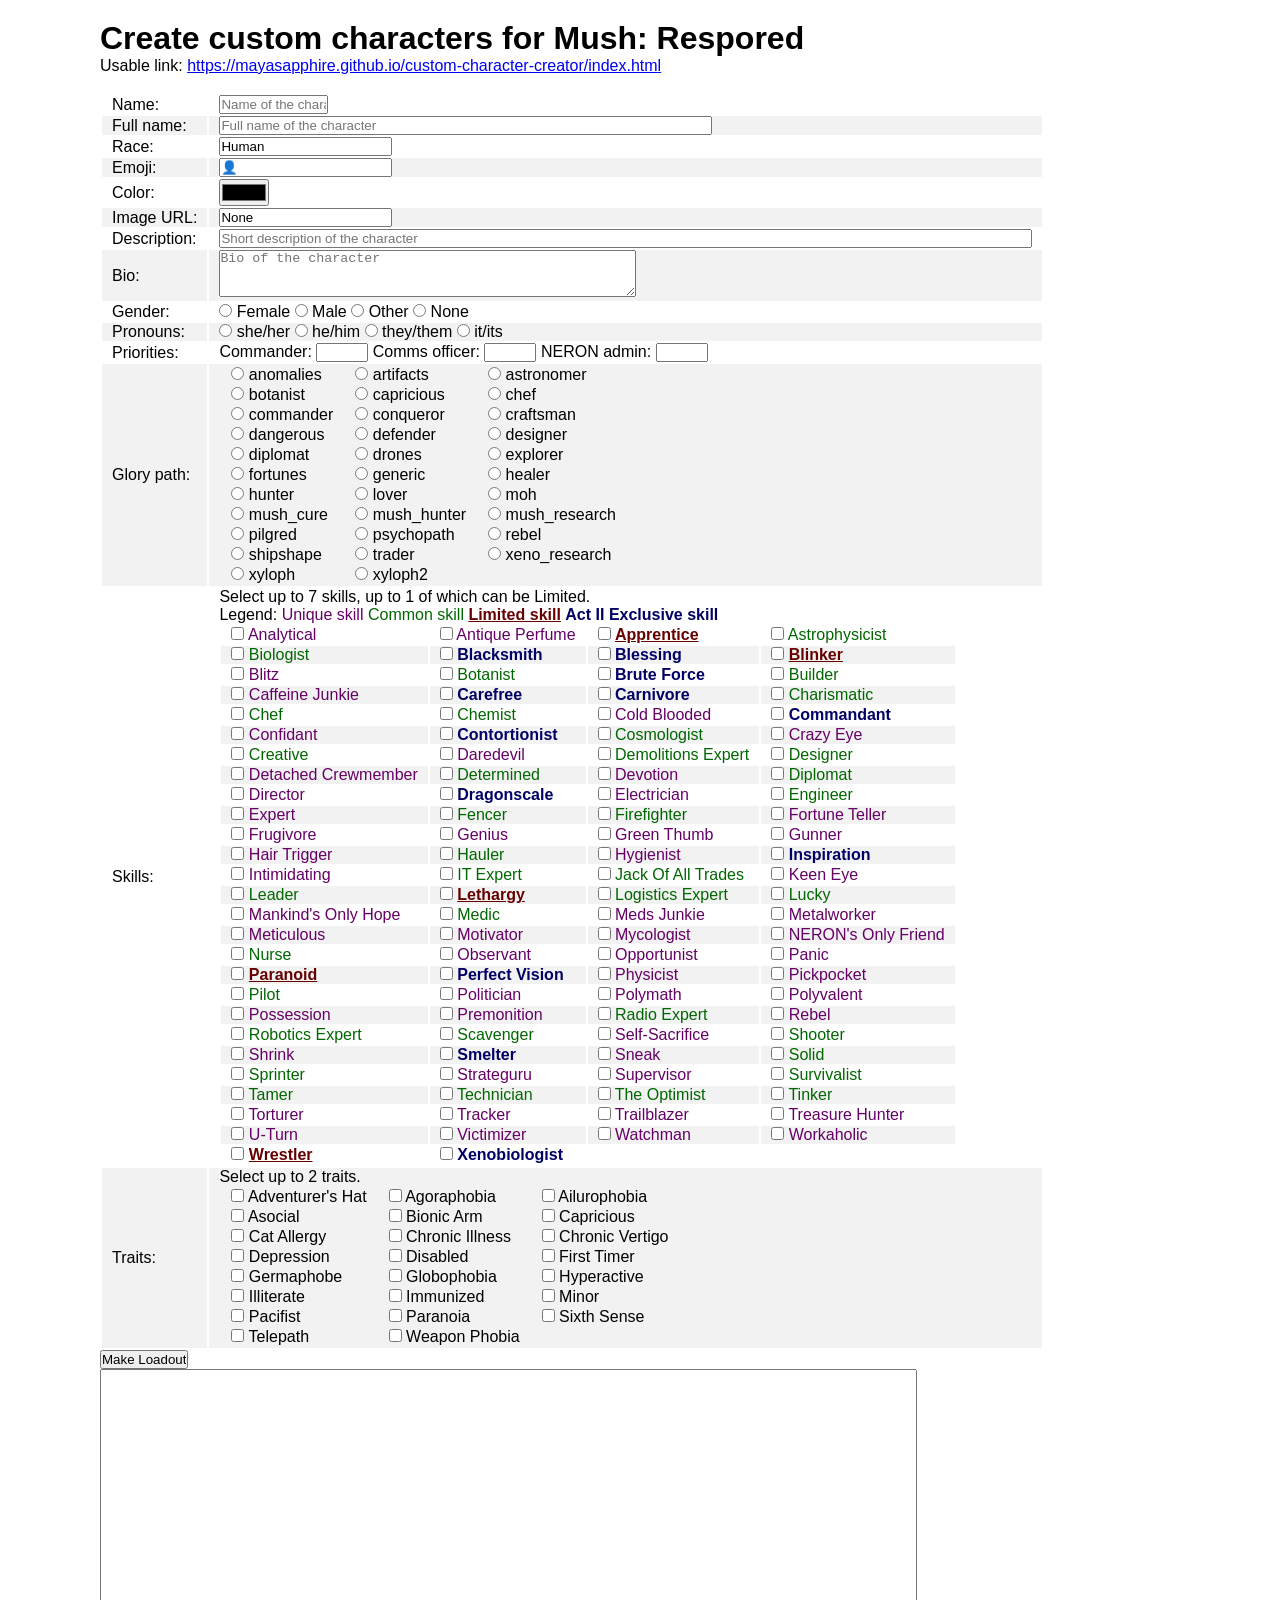
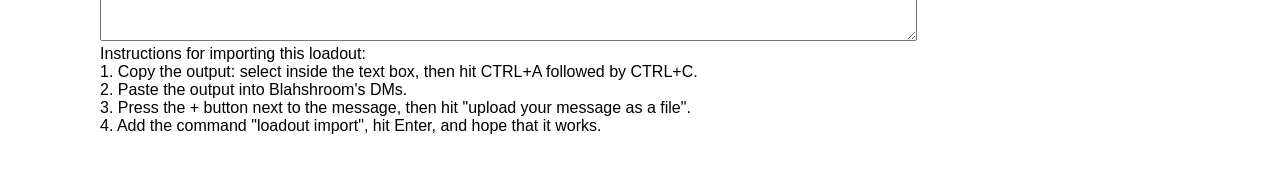
==== commit 1d1b5087: "Add input validation and error display" ====
--- a/index.html
+++ b/index.html
@@ -19,22 +19,22 @@
             <table>
                 <tr>
                     <td><label for="name">Name: </label></td>
-                    <td><input type="text" name="name" id="name" placeholder="Name of the character" required></td>
+                    <td><input type="text" name="name" id="name" placeholder="Name of the character" size="12"></td>
                 </tr>
 
                 <tr>
                     <td><label for="name_full">Full name: </label></td>
-                    <td><input type="text" name="name_full" id="name_full" placeholder="Full name of the character" required></td>
+                    <td><input type="text" name="name_full" id="name_full" placeholder="Full name of the character" size="60"></td>
                 </tr>
                 
                 <tr>
                     <td><label for="race">Race: </label></td>
-                    <td><input type="text" name="race" id="race" placeholder="Race of the character" required value="Human"></td>
+                    <td><input type="text" name="race" id="race" placeholder="Race of the character" value="Human" size="20"></td>
                 </tr>
 
                 <tr>
                     <td><label for="emoji">Emoji: </label></td>
-                    <td><input type="text" name="emoji" id="emoji" placeholder="Emoji for the character" required value="👤"></td>
+                    <td><input type="text" name="emoji" id="emoji" placeholder="Emoji for the character" value="👤"></td>
                 </tr>
 
                 <tr>
@@ -44,12 +44,12 @@
 
                 <tr>
                     <td><label for="image_url">Image URL: </label></td>
-                    <td><input type="text" name="image_url" id="image_url" placeholder="Link to the image" required value="None"></td>
+                    <td><input type="text" name="image_url" id="image_url" placeholder="Link to the image" value="None"></td>
                 </tr>
 
                 <tr>
                     <td><label for="desc">Description: </label></td>
-                    <td><input type="text" name="desc" id="desc" placeholder="Short description of the character"></td>
+                    <td><input type="text" name="desc" id="desc" placeholder="Short description of the character" size="100"></td>
                 </tr>
 
                 <tr>
@@ -931,8 +931,9 @@
                 
             
             </table>
-            <input type="submit">
+            <input type="submit" value="Make Loadout">    
             <br>
+            <ul id="problems" class="error"></ul>
             <textarea id="Output" rows="18" cols="100"></textarea>
             <br>
             Instructions for importing this loadout: <br>
--- a/styles.css
+++ b/styles.css
@@ -36,4 +36,9 @@
     color: #000066;
     font-weight: bold;
 }
+
+.error {
+    color:#bb0000;
+    float:none;
+}
 tr:nth-child(even) {background-color: #f2f2f2;}
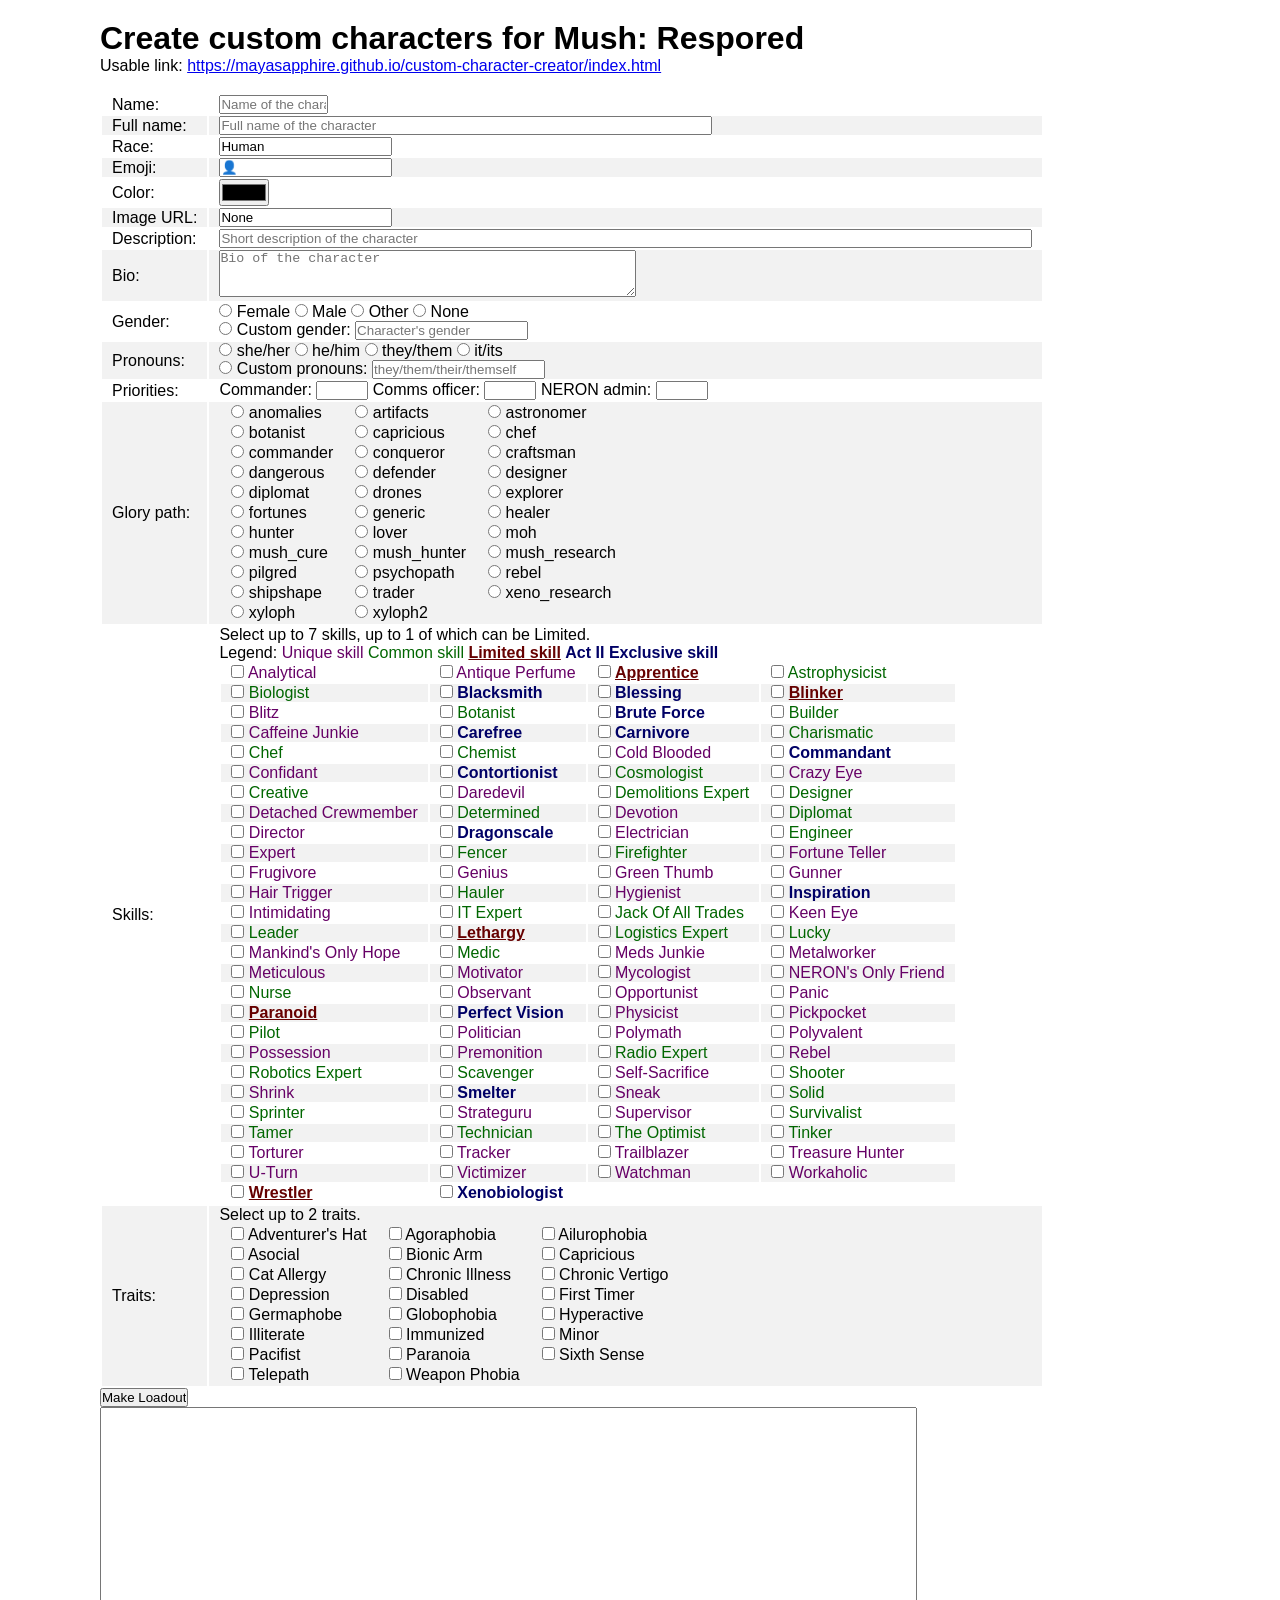
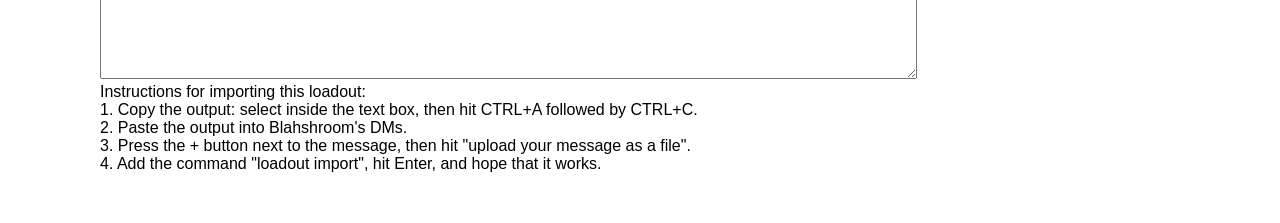
==== commit 7579c1e9: "Add custom gender and pronouns options" ====
--- a/index.html
+++ b/index.html
@@ -68,6 +68,10 @@
                         <label for="gender_other">Other </label>
                         <input type="radio" name="gender" id="gender_none" value="none">
                         <label for="gender_none">None </label>
+                        <br>
+                        <input type="radio" name="gender" id="gender_custom" value="gender_custom">
+                        <label for="gender_custom">Custom gender: </label>
+                        <input type="text" name="gender_custom" id="gender_custom_txt" placeholder="Character's gender">
                     </td>
                 </tr>
                 
@@ -82,6 +86,10 @@
                         <label for="pronouns_they/them">they/them</label>
                         <input type="radio" name="pronouns" id="pronouns_it/it/its/itself" value="it/it/its/itself">
                         <label for="pronouns_it/it/its/itself">it/its</label>
+                        <br>
+                        <input type="radio" name="pronouns" id="pronouns_custom" value="pronouns_custom">
+                        <label for="pronouns_custom">Custom pronouns: </label>
+                        <input type="text" name="pronouns_custom" id="pronouns_custom_txt" placeholder="they/them/their/themself">
                     </td>
                 </tr>
 
@@ -90,11 +98,11 @@
                         
                     <td>
                         <label for="commander_priority">Commander: </label>
-                        <input type="number" name="commander_priority" id="commander_priority" min="1" max="100" required>
+                        <input type="number" name="commander_priority" id="commander_priority" min="1" max="100">
                         <label for="comms_priority">Comms officer: </label>
-                        <input type="number" name="comms_priority" id="comms_priority" min="1" max="100" required>
+                        <input type="number" name="comms_priority" id="comms_priority" min="1" max="100">
                         <label for="neron_priority">NERON admin: </label>
-                        <input type="number" name="neron_priority" id="neron_priority" min="1" max="100" required>
+                        <input type="number" name="neron_priority" id="neron_priority" min="1" max="100">
                     </td>
                 </tr>
 
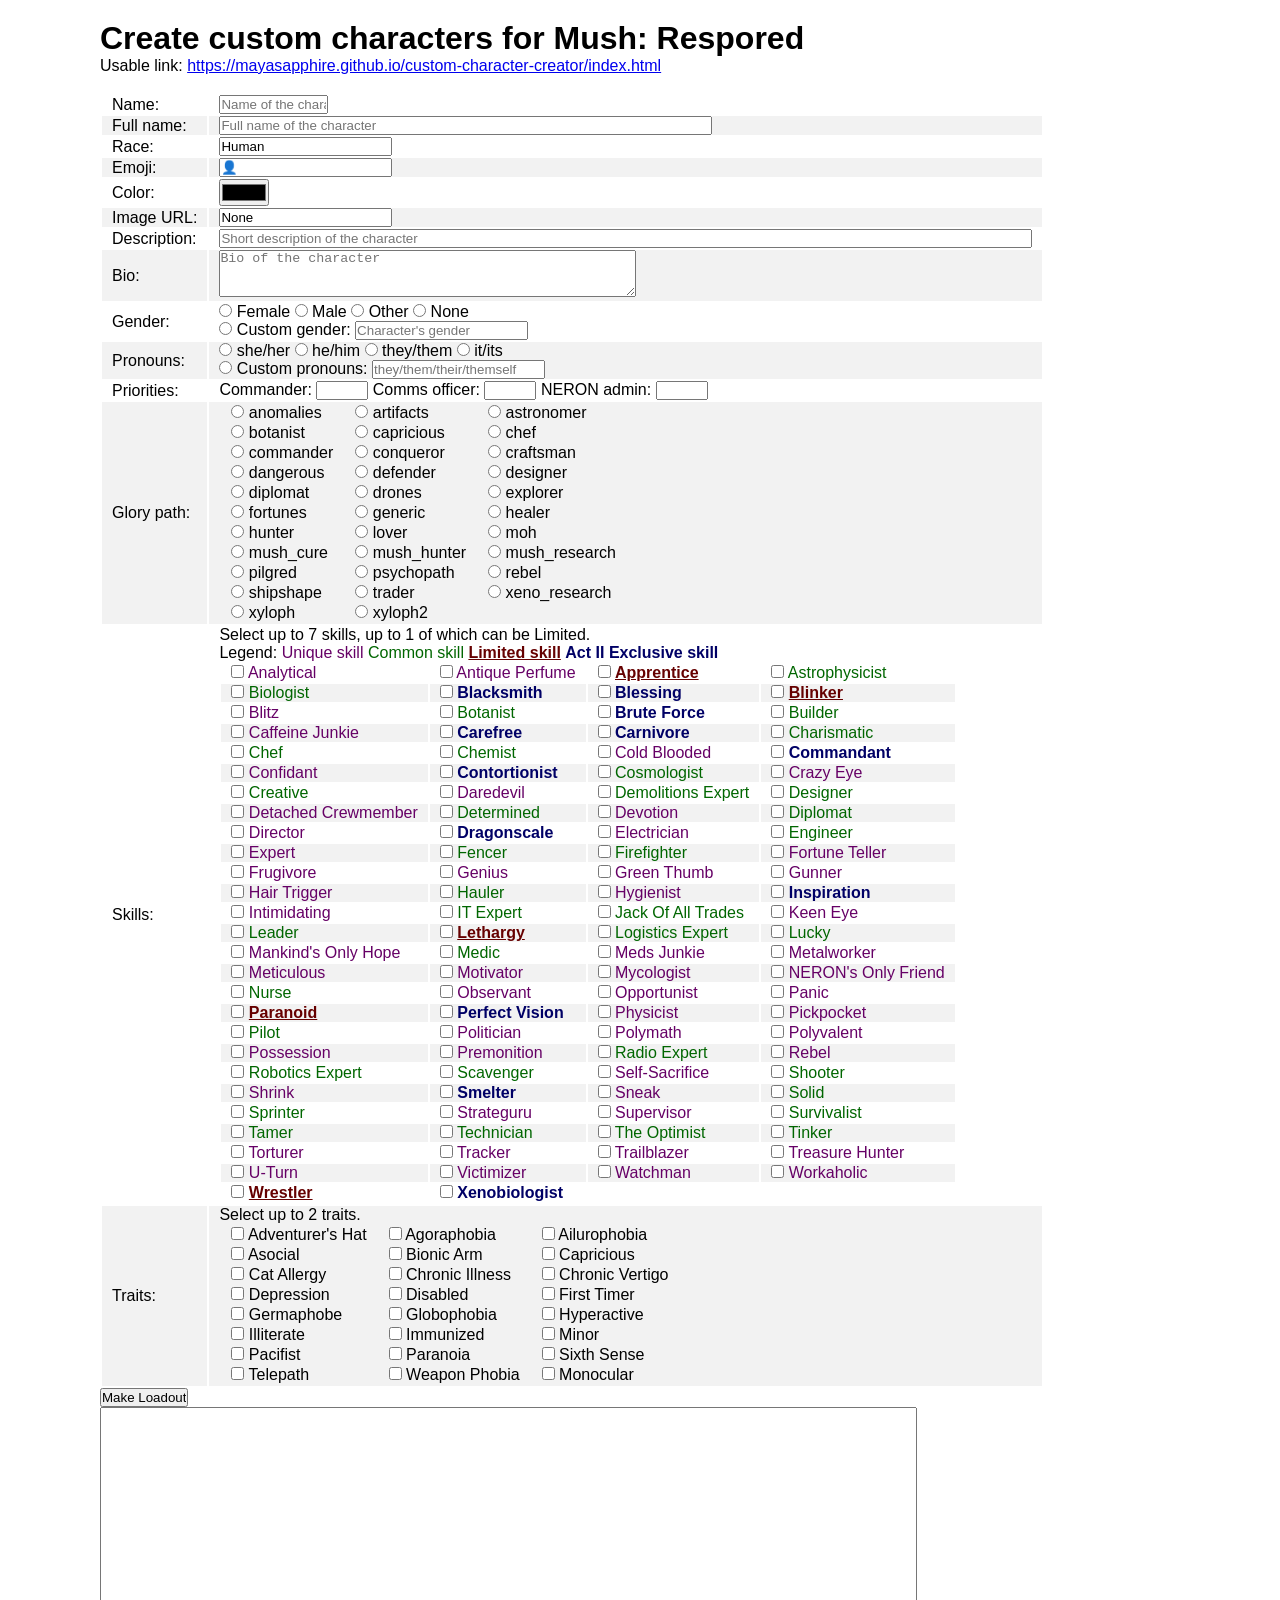
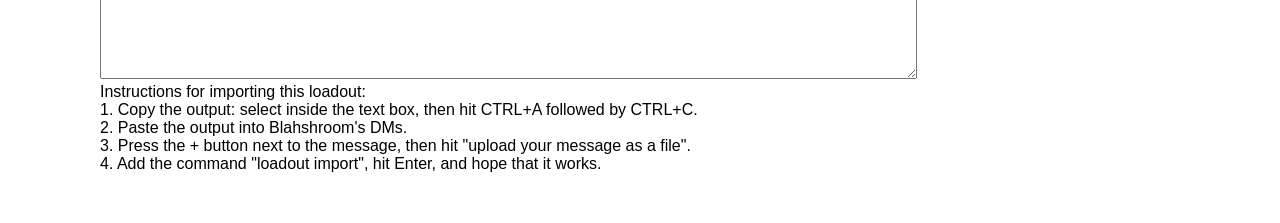
==== commit 451edb3c: "Add Monocular trait option and improve input sanitization in JavaScript" ====
--- a/index.html
+++ b/index.html
@@ -932,7 +932,8 @@
                                 <label for="traits_telepath">Telepath</label></td>
                             <td><input type="checkbox" name="traits" id="traits_weaponphobia" value="Weapon Phobia">
                                 <label for="traits_weaponphobia">Weapon Phobia</label></td>
-                            <td></td>
+                            <td><input type="checkbox" name="traits" id="traits_monocular" value="oneeye">
+                                <label for="traits_monocular">Monocular</label></td>
                         </tr>
                 </table></td>
                 </tr>
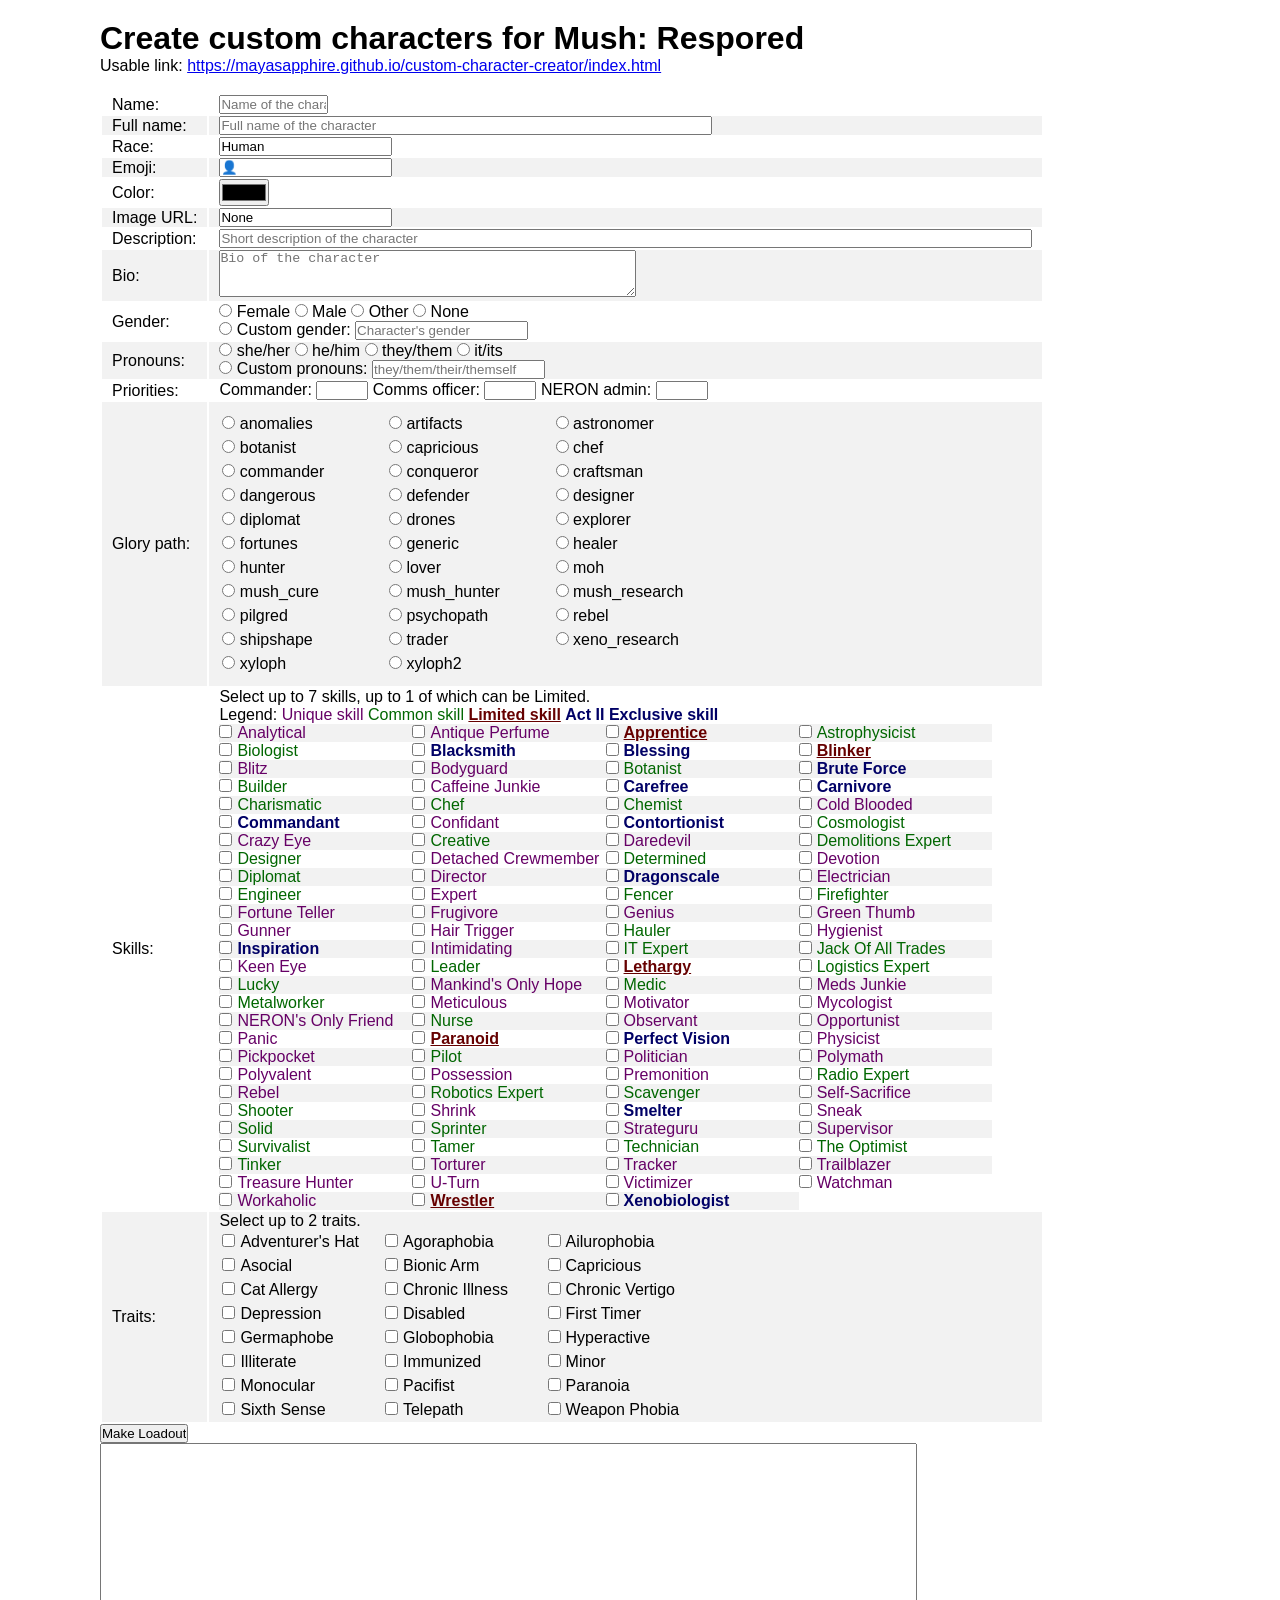
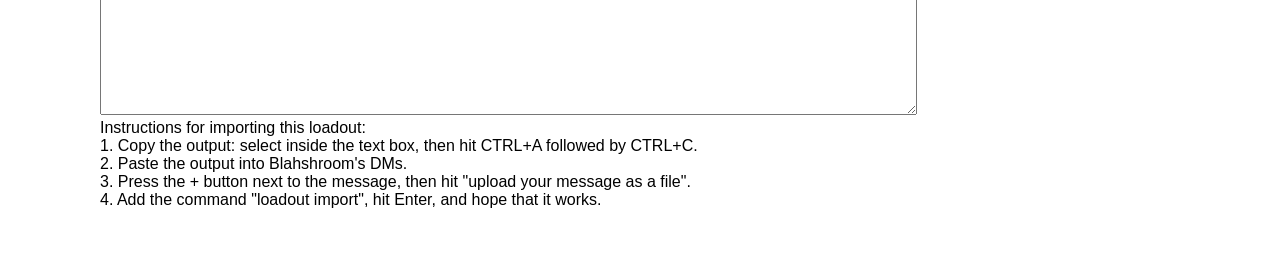
==== commit 12f76607: "dynamically generate glory paths, skills, and traits from a JSON file" ====
--- a/index.html
+++ b/index.html
@@ -7,13 +7,15 @@
     </title>
     <link rel="stylesheet" href="styles.css">
     
+    <script src="glory-paths.js" defer></script>
+    <script src="script.js" defer></script>
 </head>
 <body>
     <h1>
         Create custom characters for Mush: Respored
     </h1>
     <p>
-        Usable link: <a href=https://mayasapphire.github.io/custom-character-creator/index.html>https://mayasapphire.github.io/custom-character-creator/index.html</a> <br><br>
+        Usable link: <a href="https://mayasapphire.github.io/custom-character-creator/index.html">https://mayasapphire.github.io/custom-character-creator/index.html</a> <br><br>
         
         <form id="theForm" action="#" onsubmit="event.preventDefault(); makeLoadout();">
             <table>
@@ -108,402 +110,8 @@
 
                 <tr>
                     <td><label>Glory path: </label></td>
-                    <td>
-                        <table>
-                            <tr>
-                                <td><input type="radio" name="glory_path" id="glory_path_anomalies" value="anomalies">
-                                    <label for="glory_path_anomalies">
-                                            <span
-                                            title="gold: Nano-Ladybugs
-difficulty: 2
-plush: astro
-flavor: Space is full of wonders and secrets hiding among the stars, just waiting to be found. You want to see it all.
-desc: - 2 Glory for every spatial anomaly you discover.
-- 4 Glory for every anomaly the Daedalus visits.">
-                                            anomalies</span>
-                                    </label>
-                                    <br>
-                                </td>
-                                <td>
-                                    <input type="radio" name="glory_path" id="glory_path_artifacts" value="artifacts">
-                                    <label for="glory_path_artifacts">
-                                    <span title="gold: SNC Kitchen
-difficulty: 4
-plush: shoot
-flavor: As an intergalactic explorer, your dream is to amass a vast hoard of alien artifacts... and keep them to yourself, obviously!
-desc: - 2 Glory for each alien artifact found by the crew.">artifacts</span>
-                                    </label>
-                                    <br>
-                                </td>
-                                <td>
-                                    <input type="radio" name="glory_path" id="glory_path_astronomer" value="astronomer">
-                                    <label for="glory_path_astronomer">
-                                    <span title="gold: Thalasso
-difficulty: 3
-plush: astro
-flavor: You have devoted your life to discovering and exploring new worlds, and now you must do so to ensure the survival of humanity!
-desc: - 2 Glory for every planet you discover.
-- 1 Glory for entering orbit of a new planet.">astronomer</span>
-                                    </label>
-                                    <br>
-                                </td>
-                            </tr>
-                            <tr>
-                                <td>
-                                    <input type="radio" name="glory_path" id="glory_path_botanist" value="botanist">
-                                        <label for="glory_path_botanist">
-                                    <span title="gold: Nano-Ladybugs
-difficulty: 2
-plush: plant
-flavor: They might be concerned with the fauna, but your dream is to grow your own exotic garden full of alien fruit!
-desc: - 3 Glory for each Alien Fruit you plant.">botanist</span>
-                                    </label>
-                                    <br>
-                                </td>
-
-                                <td><input type="radio" name="glory_path" id="glory_path_capricious" value="capricious">
-                                    <label for="glory_path_capricious">
-                                    <span title="gold: Hyperthermal Rounds
-difficulty: 3
-plush: tech
-flavor: You just want to have fun, and you want to do it your way. When you get a capricious urge, you need to act on it!
-desc: - 3 Glory for every successfully completed Capricious objective.">capricious</span>
-                                    </label>
-                                    <br>
-                                </td>
-
-                                <td><input type="radio" name="glory_path" id="glory_path_chef" value="chef">
-                                    <label for="glory_path_chef">
-                                    <span title="gold: SNC Kitchen
-difficulty: 3
-plush: chef
-flavor: You want to put the 'art' back in 'culinary arts'! Too bad availability of quality ingredients is limited here.
-desc: - 2 Glory for each premium food you successfully cook. ">chef</span>
-                                    </label>
-                                    <br>
-                                </td>
-
-                            </tr>
-                            <tr>
-                                <td>
-                                    <input type="radio" name="glory_path" id="glory_path_commander" value="commander">
-                                    <label for="glory_path_commander">
-                                    <span title="gold: ACTOPI Protocol
-difficulty: 4
-plush: social
-flavor: As first in line for the crew's leadership, you must direct the ship and its occupants towards a brighter future!
-desc: - 3 Glory for every planet the Daedalus reaches.
-- 8 Glory for leading the crew to Eden. ">commander</span>
-                                    </label>
-                                    <br>
-                                </td>
-
-
-                                <td><input type="radio" name="glory_path" id="glory_path_conqueror" value="conqueror">
-                                    <label for="glory_path_conqueror">
-                                    <span title="gold: Targeting Assist
-difficulty: 3
-plush: force
-flavor: You've been given a golden opportunity to explore the stars and conquer many worlds. You will leave your mark on this universe.
-desc: - 4 Glory for every planet fully explored. ">conqueror</span>
-                                    </label>
-                                    <br>
-                                </td>
-
-
-                                <td><input type="radio" name="glory_path" id="glory_path_craftsman" value="craftsman">
-                                    <label for="glory_path_craftsman">
-                                    <span title="gold: Hyperthermal Rounds
-difficulty: 3
-plush: craft
-flavor: Surrounded by all this advanced technology, you must prove that there's nothing you can't understand the inner workings of. You'll be the one to build it all.
-desc: - 2 Glory for every blueprint you build or item you craft. ">craftsman</span>
-                                    </label>
-                                    <br>
-                                </td>
-
-                            </tr>
-                            <tr>
-                                <td><input type="radio" name="glory_path" id="glory_path_dangerous" value="dangerous">
-                                    <label for="glory_path_dangerous">
-                                    <span title="gold: Dynarcade
-difficulty: 3
-plush: chef
-flavor: You are a force to be reckoned with! You just need to prove your skills in hand-to-hand combat. And surely the crew will respect you with a title or two.
-desc: - 2 Glory for each Fight event you encounter on an expedition.
-- 4 Glory the first time you earn each Title. ">dangerous</span>
-                                    </label>
-                                    <br>
-                                </td>
-
-
-                                <td><input type="radio" name="glory_path" id="glory_path_defender" value="defender">
-                                    <label for="glory_path_defender">
-                                    <span title="gold: Dynarcade
-difficulty: 2
-plush: shoot
-flavor: Your mission is to protect the crew from invaders. If any hostile life-forms come aboard, you're the first one on call to dispatch them.
-desc: - 3 Glory for every hostile alien killed. ">defender</span>
-                                    </label>
-                                    <br>
-                                </td>
-
-                                <td><input type="radio" name="glory_path" id="glory_path_designer" value="designer">
-                                    <label for="glory_path_designer">
-                                    <span title="gold: Data Recovery
-difficulty: 2
-plush: neron
-flavor: You are intimately familiar with the design of this ship, and nothing would be more fulfilling than to see it reach its maximum potential.
-desc: - 2 Glory for every NERON project installed. ">designer</span>
-                                    </label>
-                                    <br>
-                                </td>
-
-                            </tr>
-                            <tr>
-                                <td><input type="radio" name="glory_path" id="glory_path_diplomat" value="diplomat">
-                                    <label for="glory_path_diplomat">
-                                    <span title="gold: Jukebox
-difficulty: 5
-plush: social
-flavor: Your goal is to reach out to and study new forms of alien life, even if said life is trying to kill you...
-desc: - 2 Glory for every encounter with alien life-forms. ">diplomat</span>
-                                    </label>
-                                    <br>
-                                </td>
-
-                                <td><input type="radio" name="glory_path" id="glory_path_drones" value="drones">
-                                    <label for="glory_path_drones">
-                                    <span title="gold: Sentry Turrets
-difficulty: 4
-plush: tech
-flavor: Your drones are the cutting edge of technology, but science is always striving to be even better. Your goal is to help your drones reach their peak!
-desc: - 4 Glory each time you upgrade a Drone. ">drones</span>
-                                    </label>
-                                    <br>
-                                </td>
-
-                                <td><input type="radio" name="glory_path" id="glory_path_explorer" value="explorer">
-                                    <label for="glory_path_explorer">
-                                    <span title="gold: Targeting Assist
-difficulty: 4
-plush: astro
-flavor: You are the most eager to lead expeditions to new worlds, and reap the bounties (and glory) they provide.
-desc: - 3 Glory for each expedition you embark upon. ">explorer</span>
-                                    </label>
-                                    <br>
-                                </td>
-
-
-                            </tr>
-                            <tr>
-                                <td><input type="radio" name="glory_path" id="glory_path_fortunes" value="fortunes">
-                                    <label for="glory_path_fortunes">
-                                    <span title="gold: Nano-Ladybugs
-difficulty: 3
-plush: astro
-flavor: Not many people believe you can speak with the dead and draw wisdom from the stars. You will prove it by telling their fortunes and showing them the truth!
-desc: - 2 Glory each time you tell someone's fortune. Earn 3 instead if you successfully predict a positive or negative outcome. ">fortunes</span>
-                                    </label>
-                                    <br>
-                                </td>
-
-                                <td><input type="radio" name="glory_path" id="glory_path_generic" value="generic">
-                                    <label for="glory_path_generic">
-                                    <span title="gold: SNC Kitchen
-difficulty: 1
-plush: it
-flavor: You're just happy to be here! Stay alive and don't do anything stupid!
-desc: - No extra glory earned from objectives. ">generic</span>
-                                    </label>
-                                    <br>
-                                </td>
-
-                                <td><input type="radio" name="glory_path" id="glory_path_healer" value="healer">
-                                    <label for="glory_path_healer">
-                                    <span title="gold: Thalasso
-difficulty: 2
-plush: heal
-flavor: Your life's goal is to spread kindness and goodwill to all good-hearted life-forms. You will restore their bodies, minds, and spirits.
-desc: - 2 Glory for every illness or injury you cure. ">healer</span>
-                                    </label>
-                                    <br>
-                                </td>
-
-                            </tr>
-                            <tr>
-                                <td><input type="radio" name="glory_path" id="glory_path_hunter" value="hunter">
-                                    <label for="glory_path_hunter">
-                                    <span title="gold: Targeting Assist
-difficulty: 5
-plush: shoot
-flavor: Nothing gets the juices flowing better than sitting in the cockpit of a patroller and gunning down hostiles with your mad skills.
-desc: - 1 Glory for every 2 Hunters you kill. ">hunter</span>
-                                    </label>
-                                    <br>
-                                </td>
-
-                                <td><input type="radio" name="glory_path" id="glory_path_lover" value="lover">
-                                    <label for="glory_path_lover">
-                                    <span title="gold: Thalasso
-difficulty: 1
-plush: force
-flavor: Science, exploration, bah, none of that matters if you can't hook up with some hotties along the way. You'll win them over with your good looks and your charm or die trying!
-desc: - 2 Glory each time someone you have flirted with flirts back.
-- 2 Glory each time you Do The Thing. ">lover</span>
-                                    </label>
-                                    <br>
-                                </td>
-
-                                <td><input type="radio" name="glory_path" id="glory_path_moh" value="moh">
-                                    <label for="glory_path_moh">
-                                    <span title="gold: Hypersleep Pod
-difficulty: 3
-plush: heal
-flavor: You are the last hope for humanity! Your goal is to stay alive and help complete research that requires your presence.
-desc: - 1 Glory for every day you have survived.
-4 Glory for each research project that requires your presence. ">moh</span>
-                                    </label>
-                                    <br>
-                                </td>
-
-
-                            </tr>
-                            <tr>
-                                <td><input type="radio" name="glory_path" id="glory_path_mush_cure" value="mush_cure">
-                                    <label for="glory_path_mush_cure">
-                                    <span title="gold: Underfloor Heating
-difficulty: 3
-plush: research
-flavor: Your life's work has been to find the cure to the Mush parasite. It can be reversed, they don't have to die!
-desc: - 5 Glory for completing Retro-Fungal Serum.
-- 5 Glory if a Mush agent is successfully cured. ">mush_cure</span>
-                                    </label>
-                                    <br>
-                                </td>
-
-                                <td><input type="radio" name="glory_path" id="glory_path_mush_hunter" value="mush_hunter">
-                                    <label for="glory_path_mush_hunter">
-                                    <span title="gold: Industrial Roaster
-difficulty: 1
-plush: force
-flavor: Those dirty mushrooms, on YOUR precious ship?! Inconceivable! You must eliminate them as quickly as possible!
-desc: - 3 Glory for every Mush agent killed. ">mush_hunter</span>
-                                    </label>
-                                    <br>
-                                </td>
-
-                                <td><input type="radio" name="glory_path" id="glory_path_mush_research" value="mush_research">
-                                    <label for="glory_path_mush_research">
-                                    <span title="gold: Noise Reducer
-difficulty: 4
-plush: research
-flavor: As one of the most brilliant minds aboard this ship, you must spearhead the research against the Mush and prevent them from taking over.
-desc: - 3 Glory for every anti-Mush research completed. ">mush_research</span>
-                                    </label>
-                                    <br>
-                                </td>
-
-                            </tr>
-                            <tr>
-                                <td><input type="radio" name="glory_path" id="glory_path_pilgred" value="pilgred">
-                                    <label for="glory_path_pilgred">
-                                    <span title="gold: Scrap Heap
-difficulty: 3
-plush: pilgred
-flavor: The PILGRED reactor is your baby, and you are the most qualified to repair it. All of this will be for nothing if you can't get out of deep space!
-desc: - 2 Glory for each 20% progress made on PILGRED repairs. ">pilgred</span>
-                                    </label>
-                                    <br>
-                                </td>
-
-                                <td><input type="radio" name="glory_path" id="glory_path_psychopath" value="psychopath">
-                                    <label for="glory_path_psychopath">
-                                    <span title="gold: Factory Stripes
-difficulty: 2
-plush: shoot
-flavor: You're a bit too eager to murder things, and that is your objective. Just try not to kill something others will miss.
-desc: - 2 Glory for every living thing you kill. ">psychopath</span>
-                                    </label>
-                                    <br>
-                                </td>
-
-
-                                <td><input type="radio" name="glory_path" id="glory_path_rebel" value="rebel">
-                                    <label for="glory_path_rebel">
-                                    <span title="gold: Secret Compartments
-difficulty: 2
-plush: it
-flavor: You are not alone in your fight against the Mush! Your top priority is to contact the rebel bases and enlist the aid of their knowledge and resources.
-desc: - 2 Glory for each Rebel transmission decoded. ">rebel</span>
-                                    </label>
-                                    <br>
-                                </td>
-
-                            </tr>
-                            <tr>
-                                <td><input type="radio" name="glory_path" id="glory_path_shipshape" value="shipshape">
-                                    <label for="glory_path_shipshape">
-                                    <span title="gold: Holographic Blueprints
-difficulty: 4
-plush: tech
-flavor: You built this ship, and it's up to you to prove that your work is not a pile of space junk. What they don't know won't hurt them...
-desc: - 2 Glory for every 20 Hull Points repaired.
-- 1 Glory every cycle the ship spends above 90 hull (from day 2 onwards). ">shipshape</span>
-                                    </label>
-                                    <br>
-                                </td>
-
-                                <td><input type="radio" name="glory_path" id="glory_path_trader" value="trader">
-                                    <label for="glory_path_trader">
-                                    <span title="gold: Noise Reducer
-difficulty: 3
-plush: social
-flavor: You're a person of many talents, but nothing speaks to you more than the universal language of business. Your goal is to conduct trades with aliens!
-desc: - 4 Glory for each successful trade made with alien ships. ">trader</span>
-                                    </label>
-                                    <br>
-                                </td>
-
-                                <td><input type="radio" name="glory_path" id="glory_path_xeno_research" value="xeno_research">
-                                    <label for="glory_path_xeno_research">
-                                    <span title="gold: ACTOPI Protocol
-difficulty: 2
-plush: research
-flavor: There is no shortage of things to learn about alien races. Your objective is to study them and find every useful application of their biology.
-desc: - 2 Glory for every completed Xenobiologist research. ">xeno_research</span>
-                                    </label>
-                                    <br>
-                                </td>
-
-                            </tr>
-                            <tr>
-                                <td><input type="radio" name="glory_path" id="glory_path_xyloph" value="xyloph">
-                                    <label for="glory_path_xyloph">
-                                    <span title="gold: SNC Kitchen
-difficulty: 2
-plush: social
-flavor: You are the head of communications aboard this ship, but your primary goal is to contact Xyloph and reunite with Kivanc Terzi.
-desc: - 8 Glory for contacting Kivanc Terzi through Xyloph. ">xyloph</span>
-                                    </label>
-                                    <br>
-                                </td>
-
-                                <td><input type="radio" name="glory_path" id="glory_path_xyloph2" value="xyloph2">
-                                    <label for="glory_path_xyloph2">
-                                    <span title="gold: Enhanced Security
-difficulty: 2
-plush: social
-flavor: You are the head of communications aboard this ship, but your primary goal is to contact Xyloph and reunite with Paola Rinaldo.
-desc: - 8 Glory for contacting Paola Rinaldo through Xyloph. ">xyloph2</span>
-                                    </label>
-                                    <br>
-                                </td>
-
-                                <td></td>
-                                
-                            </tr>
-                        </table>
+                    <td id="glory_path_container">
+                        <!-- This container will be dynamically populated by glory-paths.js -->
                     </td>   
                 </tr>
                 <tr>
@@ -513,429 +121,14 @@
                         <span class="common-skill">Common skill</span> 
                         <span class="limited-skill">Limited skill</span>
                         <span class="exclusive-skill">Act II Exclusive skill</span>
-                        <table>
-                            <tr>
-                                <td><input type="checkbox" name="skills" id="skills_analytical" value="Analytical">
-                                    <label for="skills_analytical" class="unique-skill">Analytical</label></td>
-                                    
-                                <td><input type="checkbox" name="skills" id="skills_antique_perfume" value="Antique Perfume">
-                                    <label for="skills_antique_perfume" class="unique-skill">Antique Perfume</label></td>
-                                    
-                                <td><input type="checkbox" name="skills" id="skills_apprentice" value="Apprentice">
-                                    <label for="skills_apprentice" class="limited-skill">Apprentice</label></td>
-                                    
-                                <td><input type="checkbox" name="skills" id="skills_astrophysicist" value="Astrophysicist">
-                                    <label for="skills_astrophysicist" class="common-skill">Astrophysicist</label></td>
-                                </tr>
-                                <tr>
-                                <td><input type="checkbox" name="skills" id="skills_biologist" value="Biologist">
-                                    <label for="skills_biologist" class="common-skill">Biologist</label></td>
-                                    
-                                <td><input type="checkbox" name="skills" id="skills_blacksmith" value="Blacksmith">
-                                    <label for="skills_blacksmith" class="exclusive-skill">Blacksmith</label></td>
-                                    
-                                <td><input type="checkbox" name="skills" id="skills_blessing" value="Blessing">
-                                    <label for="skills_blessing" class="exclusive-skill">Blessing</label></td>
-                                    
-                                <td><input type="checkbox" name="skills" id="skills_blinker" value="Blinker">
-                                    <label for="skills_blinker" class="limited-skill">Blinker</label></td>
-                                </tr>
-                                <tr>
-                                <td><input type="checkbox" name="skills" id="skills_blitz" value="Blitz">
-                                    <label for="skills_blitz" class="unique-skill">Blitz</label></td>
-                                    
-                                <td><input type="checkbox" name="skills" id="skills_botanist" value="Botanist">
-                                    <label for="skills_botanist" class="common-skill">Botanist</label></td>
-                                    
-                                <td><input type="checkbox" name="skills" id="skills_brute_force" value="Brute Force">
-                                    <label for="skills_brute_force" class="exclusive-skill">Brute Force</label></td>
-                                    
-                                <td><input type="checkbox" name="skills" id="skills_builder" value="Builder">
-                                    <label for="skills_builder" class="common-skill">Builder</label></td>
-                                </tr>
-                                <tr>
-                                <td><input type="checkbox" name="skills" id="skills_caffeine_junkie" value="Caffeine Junkie">
-                                    <label for="skills_caffeine_junkie" class="unique-skill">Caffeine Junkie</label></td>
-                                    
-                                <td><input type="checkbox" name="skills" id="skills_carefree" value="Carefree">
-                                    <label for="skills_carefree" class="exclusive-skill">Carefree</label></td>
-                                    
-                                <td><input type="checkbox" name="skills" id="skills_carnivore" value="Carnivore">
-                                    <label for="skills_carnivore" class="exclusive-skill">Carnivore</label></td>
-                                    
-                                <td><input type="checkbox" name="skills" id="skills_charismatic" value="Charismatic">
-                                    <label for="skills_charismatic" class="common-skill">Charismatic</label></td>
-                                </tr>
-                                <tr>
-                                <td><input type="checkbox" name="skills" id="skills_chef" value="Chef">
-                                    <label for="skills_chef" class="common-skill">Chef</label></td>
-                                    
-                                <td><input type="checkbox" name="skills" id="skills_chemist" value="Chemist">
-                                    <label for="skills_chemist" class="common-skill">Chemist</label></td>
-                                    
-                                <td><input type="checkbox" name="skills" id="skills_cold_blooded" value="Cold Blooded">
-                                    <label for="skills_cold_blooded" class="unique-skill">Cold Blooded</label></td>
-                                    
-                                <td><input type="checkbox" name="skills" id="skills_commandant" value="Commandant">
-                                    <label for="skills_commandant" class="exclusive-skill">Commandant</label></td>
-                                </tr>
-                                <tr>
-                                <td><input type="checkbox" name="skills" id="skills_confidant" value="Confidant">
-                                    <label for="skills_confidant" class="unique-skill">Confidant</label></td>
-                                    
-                                <td><input type="checkbox" name="skills" id="skills_contortionist" value="Contortionist">
-                                    <label for="skills_contortionist" class="exclusive-skill">Contortionist</label></td>
-                                    
-                                <td><input type="checkbox" name="skills" id="skills_cosmologist" value="Cosmologist">
-                                    <label for="skills_cosmologist" class="common-skill">Cosmologist</label></td>
-                                    
-                                <td><input type="checkbox" name="skills" id="skills_crazy_eye" value="Crazy Eye">
-                                    <label for="skills_crazy_eye" class="unique-skill">Crazy Eye</label></td>
-                                </tr>
-                                <tr>
-                                <td><input type="checkbox" name="skills" id="skills_creative" value="Creative">
-                                    <label for="skills_creative" class="common-skill">Creative</label></td>
-                                    
-                                <td><input type="checkbox" name="skills" id="skills_daredevil" value="Daredevil">
-                                    <label for="skills_daredevil" class="unique-skill">Daredevil</label></td>
-                                    
-                                <td><input type="checkbox" name="skills" id="skills_demolitions_expert" value="Demolitions Expert">
-                                    <label for="skills_demolitions_expert" class="common-skill">Demolitions Expert</label></td>
-                                    
-                                <td><input type="checkbox" name="skills" id="skills_designer" value="Designer">
-                                    <label for="skills_designer" class="common-skill">Designer</label></td>
-                                </tr>
-                                <tr>
-                                <td><input type="checkbox" name="skills" id="skills_detached_crewmember" value="Detached Crewmember">
-                                    <label for="skills_detached_crewmember" class="unique-skill">Detached Crewmember</label></td>
-                                    
-                                <td><input type="checkbox" name="skills" id="skills_determined" value="Determined">
-                                    <label for="skills_determined" class="common-skill">Determined</label></td>
-                                    
-                                <td><input type="checkbox" name="skills" id="skills_devotion" value="Devotion">
-                                    <label for="skills_devotion" class="unique-skill">Devotion</label></td>
-                                    
-                                <td><input type="checkbox" name="skills" id="skills_diplomat" value="Diplomat">
-                                    <label for="skills_diplomat" class="common-skill">Diplomat</label></td>
-                                </tr>
-                                <tr>
-                                <td><input type="checkbox" name="skills" id="skills_director" value="Director">
-                                    <label for="skills_director" class="unique-skill">Director</label></td>
-                                    
-                                <td><input type="checkbox" name="skills" id="skills_dragonscale" value="Dragonscale">
-                                    <label for="skills_dragonscale" class="exclusive-skill">Dragonscale</label></td>
-                                    
-                                <td><input type="checkbox" name="skills" id="skills_electrician" value="Electrician">
-                                    <label for="skills_electrician" class="unique-skill">Electrician</label></td>
-                                    
-                                <td><input type="checkbox" name="skills" id="skills_engineer" value="Engineer">
-                                    <label for="skills_engineer" class="common-skill">Engineer</label></td>
-                                </tr>
-                                <tr>
-                                <td><input type="checkbox" name="skills" id="skills_expert" value="Expert">
-                                    <label for="skills_expert" class="unique-skill">Expert</label></td>
-                                    
-                                <td><input type="checkbox" name="skills" id="skills_fencer" value="Fencer">
-                                    <label for="skills_fencer" class="common-skill">Fencer</label></td>
-                                    
-                                <td><input type="checkbox" name="skills" id="skills_firefighter" value="Firefighter">
-                                    <label for="skills_firefighter" class="common-skill">Firefighter</label></td>
-                                    
-                                <td><input type="checkbox" name="skills" id="skills_fortune_teller" value="Fortune Teller">
-                                    <label for="skills_fortune_teller" class="unique-skill">Fortune Teller</label></td>
-                                </tr>
-                                <tr>
-                                <td><input type="checkbox" name="skills" id="skills_frugivore" value="Frugivore">
-                                    <label for="skills_frugivore" class="unique-skill">Frugivore</label></td>
-                                    
-                                <td><input type="checkbox" name="skills" id="skills_genius" value="Genius">
-                                    <label for="skills_genius" class="unique-skill">Genius</label></td>
-                                    
-                                <td><input type="checkbox" name="skills" id="skills_green_thumb" value="Green Thumb">
-                                    <label for="skills_green_thumb" class="unique-skill">Green Thumb</label></td>
-                                    
-                                <td><input type="checkbox" name="skills" id="skills_gunner" value="Gunner">
-                                    <label for="skills_gunner" class="unique-skill">Gunner</label></td>
-                                </tr>
-                                <tr>
-                                <td><input type="checkbox" name="skills" id="skills_hair_trigger" value="Hair Trigger">
-                                    <label for="skills_hair_trigger" class="unique-skill">Hair Trigger</label></td>
-                                    
-                                <td><input type="checkbox" name="skills" id="skills_hauler" value="Hauler">
-                                    <label for="skills_hauler" class="common-skill">Hauler</label></td>
-                                    
-                                <td><input type="checkbox" name="skills" id="skills_hygienist" value="Hygienist">
-                                    <label for="skills_hygienist" class="unique-skill">Hygienist</label></td>
-                                    
-                                <td><input type="checkbox" name="skills" id="skills_inspiration" value="Inspiration">
-                                    <label for="skills_inspiration" class="exclusive-skill">Inspiration</label></td>
-                                </tr>
-                                <tr>
-                                <td><input type="checkbox" name="skills" id="skills_intimidating" value="Intimidating">
-                                    <label for="skills_intimidating" class="unique-skill">Intimidating</label></td>
-                                    
-                                <td><input type="checkbox" name="skills" id="skills_it_expert" value="IT Expert">
-                                    <label for="skills_it_expert" class="common-skill">IT Expert</label></td>
-                                    
-                                <td><input type="checkbox" name="skills" id="skills_jack_of_all_trades" value="Jack Of All Trades">
-                                    <label for="skills_jack_of_all_trades" class="common-skill">Jack Of All Trades</label></td>
-                                    
-                                <td><input type="checkbox" name="skills" id="skills_keen_eye" value="Keen Eye">
-                                    <label for="skills_keen_eye" class="unique-skill">Keen Eye</label></td>
-                                </tr>
-                                <tr>
-                                <td><input type="checkbox" name="skills" id="skills_leader" value="Leader">
-                                    <label for="skills_leader" class="common-skill">Leader</label></td>
-                                    
-                                <td><input type="checkbox" name="skills" id="skills_lethargy" value="Lethargy">
-                                    <label for="skills_lethargy" class="limited-skill">Lethargy</label></td>
-                                    
-                                <td><input type="checkbox" name="skills" id="skills_logistics_expert" value="Logistics Expert">
-                                    <label for="skills_logistics_expert" class="common-skill">Logistics Expert</label></td>
-                                    
-                                <td><input type="checkbox" name="skills" id="skills_lucky" value="Lucky">
-                                    <label for="skills_lucky" class="common-skill">Lucky</label></td>
-                                </tr>
-                                <tr>
-                                <td><input type="checkbox" name="skills" id="skills_mankind's_only_hope" value="Mankind's Only Hope">
-                                    <label for="skills_mankind's_only_hope" class="unique-skill">Mankind's Only Hope</label></td>
-                                    
-                                <td><input type="checkbox" name="skills" id="skills_medic" value="Medic">
-                                    <label for="skills_medic" class="common-skill">Medic</label></td>
-                                    
-                                <td><input type="checkbox" name="skills" id="skills_meds_junkie" value="Meds Junkie">
-                                    <label for="skills_meds_junkie" class="unique-skill">Meds Junkie</label></td>
-                                    
-                                <td><input type="checkbox" name="skills" id="skills_metalworker" value="Metalworker">
-                                    <label for="skills_metalworker" class="unique-skill">Metalworker</label></td>
-                                </tr>
-                                <tr>
-                                <td><input type="checkbox" name="skills" id="skills_meticulous" value="Meticulous">
-                                    <label for="skills_meticulous" class="unique-skill">Meticulous</label></td>
-                                    
-                                <td><input type="checkbox" name="skills" id="skills_motivator" value="Motivator">
-                                    <label for="skills_motivator" class="unique-skill">Motivator</label></td>
-                                    
-                                <td><input type="checkbox" name="skills" id="skills_mycologist" value="Mycologist">
-                                    <label for="skills_mycologist" class="unique-skill">Mycologist</label></td>
-                                    
-                                <td><input type="checkbox" name="skills" id="skills_neron's_only_friend" value="NERON's Only Friend">
-                                    <label for="skills_neron's_only_friend" class="unique-skill">NERON's Only Friend</label></td>
-                                </tr>
-                                <tr>
-                                <td><input type="checkbox" name="skills" id="skills_nurse" value="Nurse">
-                                    <label for="skills_nurse" class="common-skill">Nurse</label></td>
-                                    
-                                <td><input type="checkbox" name="skills" id="skills_observant" value="Observant">
-                                    <label for="skills_observant" class="unique-skill">Observant</label></td>
-                                    
-                                <td><input type="checkbox" name="skills" id="skills_opportunist" value="Opportunist">
-                                    <label for="skills_opportunist" class="unique-skill">Opportunist</label></td>
-                                    
-                                <td><input type="checkbox" name="skills" id="skills_panic" value="Panic">
-                                    <label for="skills_panic" class="unique-skill">Panic</label></td>
-                                </tr>
-                                <tr>
-                                <td><input type="checkbox" name="skills" id="skills_paranoid" value="Paranoid">
-                                    <label for="skills_paranoid" class="limited-skill">Paranoid</label></td>
-                                    
-                                <td><input type="checkbox" name="skills" id="skills_perfect_vision" value="Perfect Vision">
-                                    <label for="skills_perfect_vision" class="exclusive-skill">Perfect Vision</label></td>
-                                    
-                                <td><input type="checkbox" name="skills" id="skills_physicist" value="Physicist">
-                                    <label for="skills_physicist" class="unique-skill">Physicist</label></td>
-                                    
-                                <td><input type="checkbox" name="skills" id="skills_pickpocket" value="Pickpocket">
-                                    <label for="skills_pickpocket" class="unique-skill">Pickpocket</label></td>
-                                </tr>
-                                <tr>
-                                <td><input type="checkbox" name="skills" id="skills_pilot" value="Pilot">
-                                    <label for="skills_pilot" class="common-skill">Pilot</label></td>
-                                    
-                                <td><input type="checkbox" name="skills" id="skills_politician" value="Politician">
-                                    <label for="skills_politician" class="unique-skill">Politician</label></td>
-                                    
-                                <td><input type="checkbox" name="skills" id="skills_polymath" value="Polymath">
-                                    <label for="skills_polymath" class="unique-skill">Polymath</label></td>
-                                    
-                                <td><input type="checkbox" name="skills" id="skills_polyvalent" value="Polyvalent">
-                                    <label for="skills_polyvalent" class="unique-skill">Polyvalent</label></td>
-                                </tr>
-                                <tr>
-                                <td><input type="checkbox" name="skills" id="skills_possession" value="Possession">
-                                    <label for="skills_possession" class="unique-skill">Possession</label></td>
-                                    
-                                <td><input type="checkbox" name="skills" id="skills_premonition" value="Premonition">
-                                    <label for="skills_premonition" class="unique-skill">Premonition</label></td>
-                                    
-                                <td><input type="checkbox" name="skills" id="skills_radio_expert" value="Radio Expert">
-                                    <label for="skills_radio_expert" class="common-skill">Radio Expert</label></td>
-                                    
-                                <td><input type="checkbox" name="skills" id="skills_rebel" value="Rebel">
-                                    <label for="skills_rebel" class="unique-skill">Rebel</label></td>
-                                </tr>
-                                <tr>
-                                <td><input type="checkbox" name="skills" id="skills_robotics_expert" value="Robotics Expert">
-                                    <label for="skills_robotics_expert" class="common-skill">Robotics Expert</label></td>
-                                    
-                                <td><input type="checkbox" name="skills" id="skills_scavenger" value="Scavenger">
-                                    <label for="skills_scavenger" class="common-skill">Scavenger</label></td>
-                                    
-                                <td><input type="checkbox" name="skills" id="skills_self_sacrifice" value="Self-Sacrifice">
-                                    <label for="skills_self_sacrifice" class="unique-skill">Self-Sacrifice</label></td>
-                                    
-                                <td><input type="checkbox" name="skills" id="skills_shooter" value="Shooter">
-                                    <label for="skills_shooter" class="common-skill">Shooter</label></td>
-                                </tr>
-                                <tr>
-                                <td><input type="checkbox" name="skills" id="skills_shrink" value="Shrink">
-                                    <label for="skills_shrink" class="unique-skill">Shrink</label></td>
-                                    
-                                <td><input type="checkbox" name="skills" id="skills_smelter" value="Smelter">
-                                    <label for="skills_smelter" class="exclusive-skill">Smelter</label></td>
-                                    
-                                <td><input type="checkbox" name="skills" id="skills_sneak" value="Sneak">
-                                    <label for="skills_sneak" class="unique-skill">Sneak</label></td>
-                                    
-                                <td><input type="checkbox" name="skills" id="skills_solid" value="Solid">
-                                    <label for="skills_solid" class="common-skill">Solid</label></td>
-                                </tr>
-                                <tr>
-                                <td><input type="checkbox" name="skills" id="skills_sprinter" value="Sprinter">
-                                    <label for="skills_sprinter" class="common-skill">Sprinter</label></td>
-                                    
-                                <td><input type="checkbox" name="skills" id="skills_strateguru" value="Strateguru">
-                                    <label for="skills_strateguru" class="unique-skill">Strateguru</label></td>
-                                    
-                                <td><input type="checkbox" name="skills" id="skills_supervisor" value="Supervisor">
-                                    <label for="skills_supervisor" class="unique-skill">Supervisor</label></td>
-                                    
-                                <td><input type="checkbox" name="skills" id="skills_survivalist" value="Survivalist">
-                                    <label for="skills_survivalist" class="common-skill">Survivalist</label></td>
-                                </tr>
-                                <tr>
-                                <td><input type="checkbox" name="skills" id="skills_tamer" value="Tamer">
-                                    <label for="skills_tamer" class="common-skill">Tamer</label></td>
-                                    
-                                <td><input type="checkbox" name="skills" id="skills_technician" value="Technician">
-                                    <label for="skills_technician" class="common-skill">Technician</label></td>
-                                    
-                                <td><input type="checkbox" name="skills" id="skills_the_optimist" value="The Optimist
-                                    ">
-                                    <label for="skills_the_optimist" class="common-skill">The Optimist</label></td>
-                                    
-                                <td><input type="checkbox" name="skills" id="skills_tinker" value="Tinker">
-                                    <label for="skills_tinker" class="common-skill">Tinker</label></td>
-                                </tr>
-                                <tr>
-                                <td><input type="checkbox" name="skills" id="skills_torturer" value="Torturer">
-                                    <label for="skills_torturer" class="unique-skill">Torturer</label></td>
-                                    
-                                <td><input type="checkbox" name="skills" id="skills_tracker" value="Tracker">
-                                    <label for="skills_tracker" class="unique-skill">Tracker</label></td>
-                                    
-                                <td><input type="checkbox" name="skills" id="skills_trailblazer" value="Trailblazer">
-                                    <label for="skills_trailblazer" class="unique-skill">Trailblazer</label></td>
-                                    
-                                <td><input type="checkbox" name="skills" id="skills_treasure_hunter" value="Treasure Hunter">
-                                    <label for="skills_treasure_hunter" class="unique-skill">Treasure Hunter</label></td>
-                                </tr>
-                                <tr>
-                                <td><input type="checkbox" name="skills" id="skills_u_turn" value="U-Turn">
-                                    <label for="skills_u_turn" class="unique-skill">U-Turn</label></td>
-                                    
-                                <td><input type="checkbox" name="skills" id="skills_victimizer" value="Victimizer">
-                                    <label for="skills_victimizer" class="unique-skill">Victimizer</label></td>
-                                    
-                                <td><input type="checkbox" name="skills" id="skills_watchman" value="Watchman">
-                                    <label for="skills_watchman" class="unique-skill">Watchman</label></td>
-                                    
-                                <td><input type="checkbox" name="skills" id="skills_workaholic" value="Workaholic">
-                                    <label for="skills_workaholic" class="unique-skill">Workaholic</label></td>
-                                </tr>
-                                <tr>
-                                <td><input type="checkbox" name="skills" id="skills_wrestler" value="Wrestler">
-                                    <label for="skills_wrestler" class="limited-skill">Wrestler</label></td>
-                                    
-                                <td><input type="checkbox" name="skills" id="skills_xenobiologist" value="Xenobiologist">
-                                    <label for="skills_xenobiologist" class="exclusive-skill">Xenobiologist</label></td>
-                                    
-                                <td></td>
-
-                                <td></td>
-                            </tr>
-                            
-                    </table></td>
+                        <script src="skills.js" defer></script>
+                        <div id="skills-container"></div>
+                    </td>
                 </tr>
                 <tr>
                     <td><label>Traits: </label></td>
-                    <td>Select up to 2 traits.<table>
-                        <tr>
-                            <td><input type="checkbox" name="traits" id="traits_hat" value="hat">
-                                <label for="traits_hat">Adventurer's Hat</label></td>
-                            <td><input type="checkbox" name="traits" id="traits_agoraphobia" value="agoraphobia">
-                                <label for="traits_agoraphobia">Agoraphobia</label></td>
-                            <td><input type="checkbox" name="traits" id="traits_ailurophobia" value="Ailurophobia">
-                                <label for="traits_ailurophobia">Ailurophobia</label></td>
-                            
-                        </tr>
-                        <tr>
-                            <td><input type="checkbox" name="traits" id="traits_asocial" value="asocial">
-                                <label for="traits_asocial">Asocial</label></td>
-                            <td><input type="checkbox" name="traits" id="traits_bionicarm" value="bionicarm">
-                                <label for="traits_bionicarm">Bionic Arm</label></td>
-                            <td><input type="checkbox" name="traits" id="traits_capricious" value="capricious">
-                                <label for="traits_capricious">Capricious</label></td>
-                        </tr>
-                        <tr>
-                            <td><input type="checkbox" name="traits" id="traits_catallergy" value="Cat Allergy">
-                                <label for="traits_catallergy">Cat Allergy</label></td>
-                            <td><input type="checkbox" name="traits" id="traits_chronicillness" value="nills">
-                                <label for="traits_chronicillness">Chronic Illness</label></td>
-                            <td><input type="checkbox" name="traits" id="traits_chronicvertigo" value="Chronic Vertigo">
-                                <label for="traits_chronicvertigo">Chronic Vertigo</label></td>
-                        </tr>
-                        <tr>
-                            <td><input type="checkbox" name="traits" id="traits_depression" value="Depression">
-                                <label for="traits_depression">Depression</label></td>
-                            <td><input type="checkbox" name="traits" id="traits_disabled" value="disabled">
-                                <label for="traits_disabled">Disabled</label></td>
-                            <td><input type="checkbox" name="traits" id="traits_firsttime" value="firsttime">
-                                <label for="traits_firsttime">First Timer</label></td>
-                        </tr>
-                        <tr>
-                            <td><input type="checkbox" name="traits" id="traits_germaphobe" value="germaphobe">
-                                <label for="traits_germaphobe">Germaphobe</label></td>
-                            <td><input type="checkbox" name="traits" id="traits_globophobia" value="globophobia">
-                                <label for="traits_globophobia">Globophobia</label></td>
-                            <td><input type="checkbox" name="traits" id="traits_hyper" value="hyper">
-                                <label for="traits_hyper">Hyperactive</label></td>
-                        </tr>
-                        <tr>
-                            <td><input type="checkbox" name="traits" id="traits_illiterate" value="illiterate">
-                                <label for="traits_illiterate">Illiterate</label></td>
-                            <td><input type="checkbox" name="traits" id="traits_immunized" value="immunized">
-                                <label for="traits_immunized">Immunized</label></td>
-                            <td><input type="checkbox" name="traits" id="traits_minor" value="minor">
-                                <label for="traits_minor">Minor</label></td>
-                        </tr>
-                        <tr>
-                            <td><input type="checkbox" name="traits" id="traits_pacifist" value="pacifist">
-                                <label for="traits_pacifist">Pacifist</label></td>  
-                            <td><input type="checkbox" name="traits" id="traits_paranoia" value="paranoia">
-                                <label for="traits_paranoia">Paranoia</label></td>
-                            <td><input type="checkbox" name="traits" id="traits_sixthsense" value="sixthsense">
-                                <label for="traits_sixthsense">Sixth Sense</label></td>
-                        </tr>
-                        <tr>
-                            <td><input type="checkbox" name="traits" id="traits_telepath" value="telepath">
-                                <label for="traits_telepath">Telepath</label></td>
-                            <td><input type="checkbox" name="traits" id="traits_weaponphobia" value="Weapon Phobia">
-                                <label for="traits_weaponphobia">Weapon Phobia</label></td>
-                            <td><input type="checkbox" name="traits" id="traits_monocular" value="oneeye">
-                                <label for="traits_monocular">Monocular</label></td>
-                        </tr>
-                </table></td>
+                    <td>Select up to 2 traits.<div id="traits-container"></div></td>
+                    <script src="traits.js" defer></script>
                 </tr>
                 
             
@@ -951,6 +144,5 @@
             3.  Press the + button next to the message, then hit "upload your message as a file". <br>
             4.  Add the command "loadout import", hit Enter, and hope that it works.<br>
         </form> 
-    <script src="script.js" async> </script>
 </body>
 </html>
--- a/styles.css
+++ b/styles.css
@@ -41,4 +41,45 @@
     color:#bb0000;
     float:none;
 }
-tr:nth-child(even) {background-color: #f2f2f2;}+
+#glory_path_container {
+    padding: 10px;
+    display: grid;
+    grid-template-columns: repeat(auto-fit, minmax(150px, 1fr));
+    width: 60%;
+}
+
+#glory_path_container > label {
+    padding: 3px;
+}
+
+tr:nth-child(even) {background-color: #f2f2f2;}
+
+#skills-container {
+    display: grid;
+    grid-template-columns: repeat(auto-fit, minmax(175px, 1fr));
+    width: 95%;
+}
+
+#skills-container > div > label {
+    padding-left: 5px;
+}
+
+#skills-container > div:nth-child(8n+1),
+#skills-container > div:nth-child(8n+2),
+#skills-container > div:nth-child(8n+3),
+#skills-container > div:nth-child(8n+4){
+    background-color: #f2f2f2;
+}
+
+#traits-container {
+    display: grid;
+    grid-template-columns: repeat(auto-fit, minmax(150px, 1fr));
+    width: 60%;
+}
+#traits-container > div {
+    padding: 3px;
+}
+#traits-container > div > label {
+    padding-left: 5px;
+}
